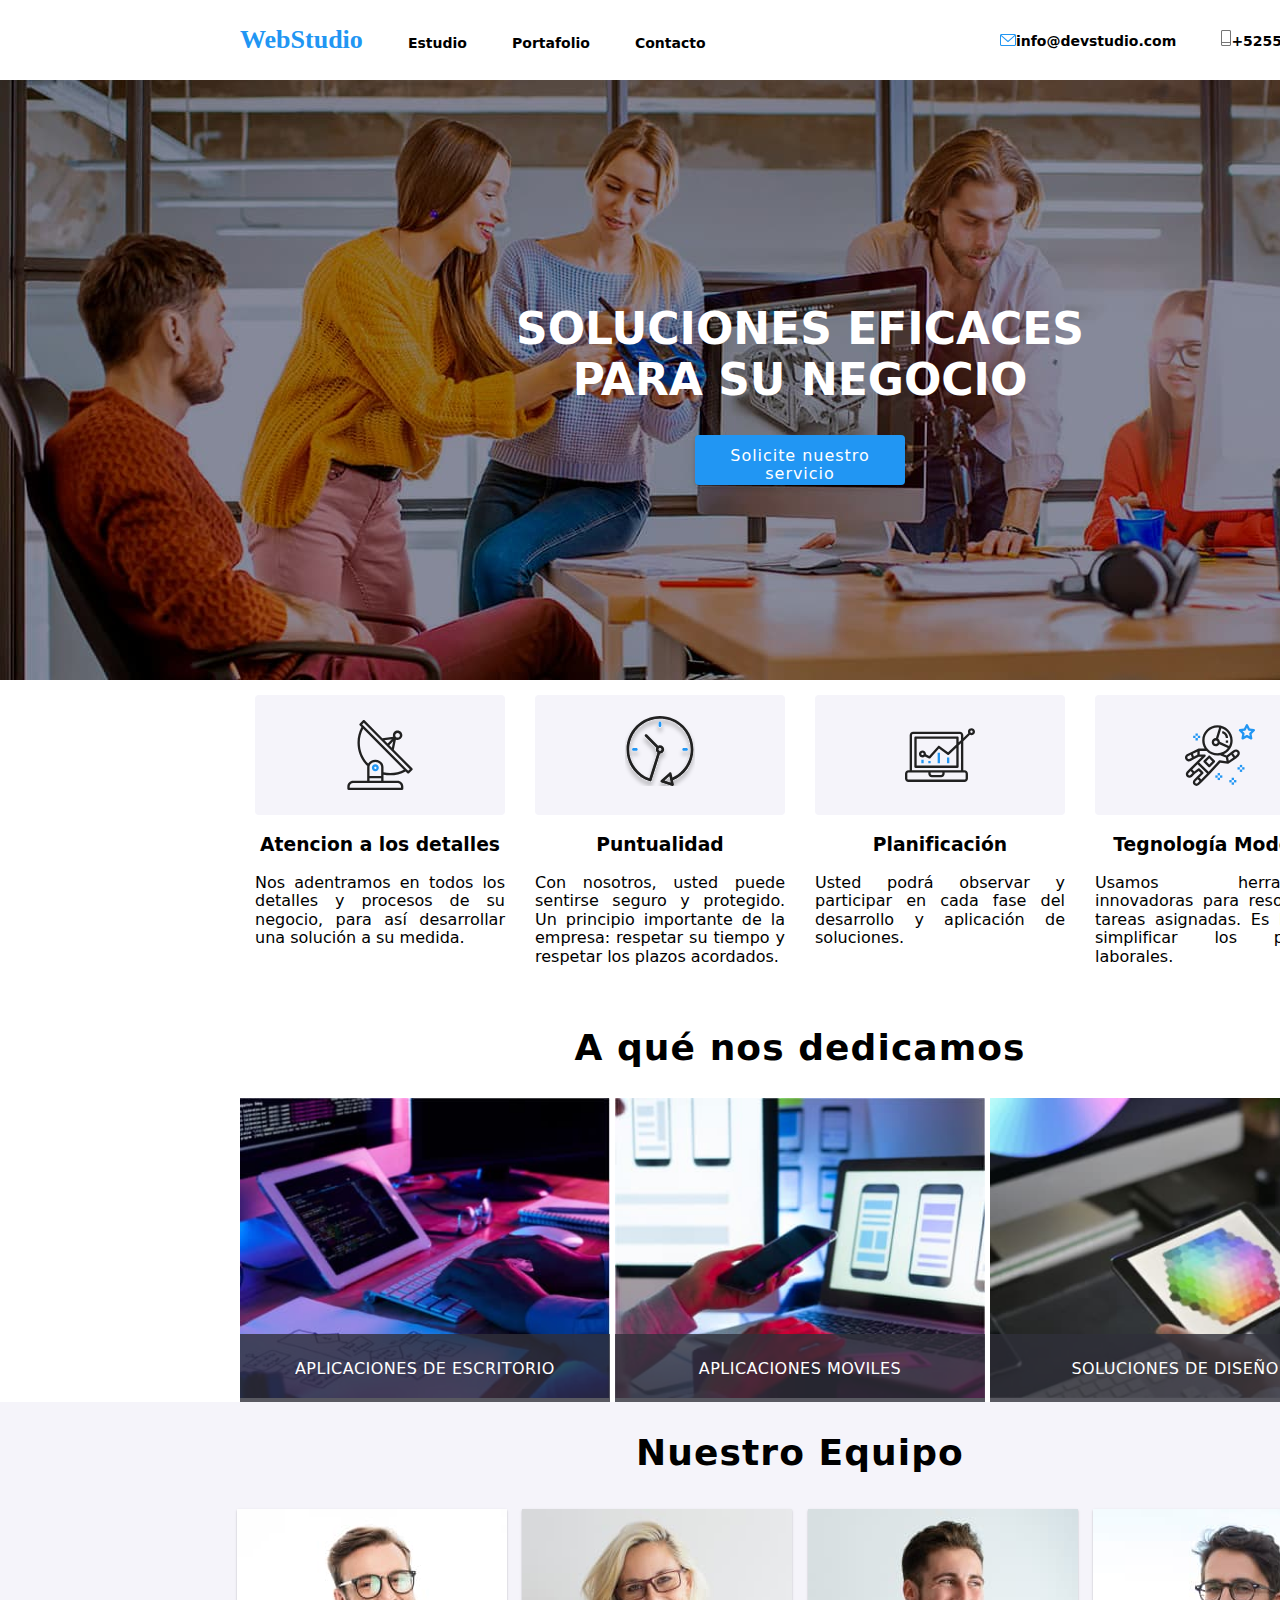
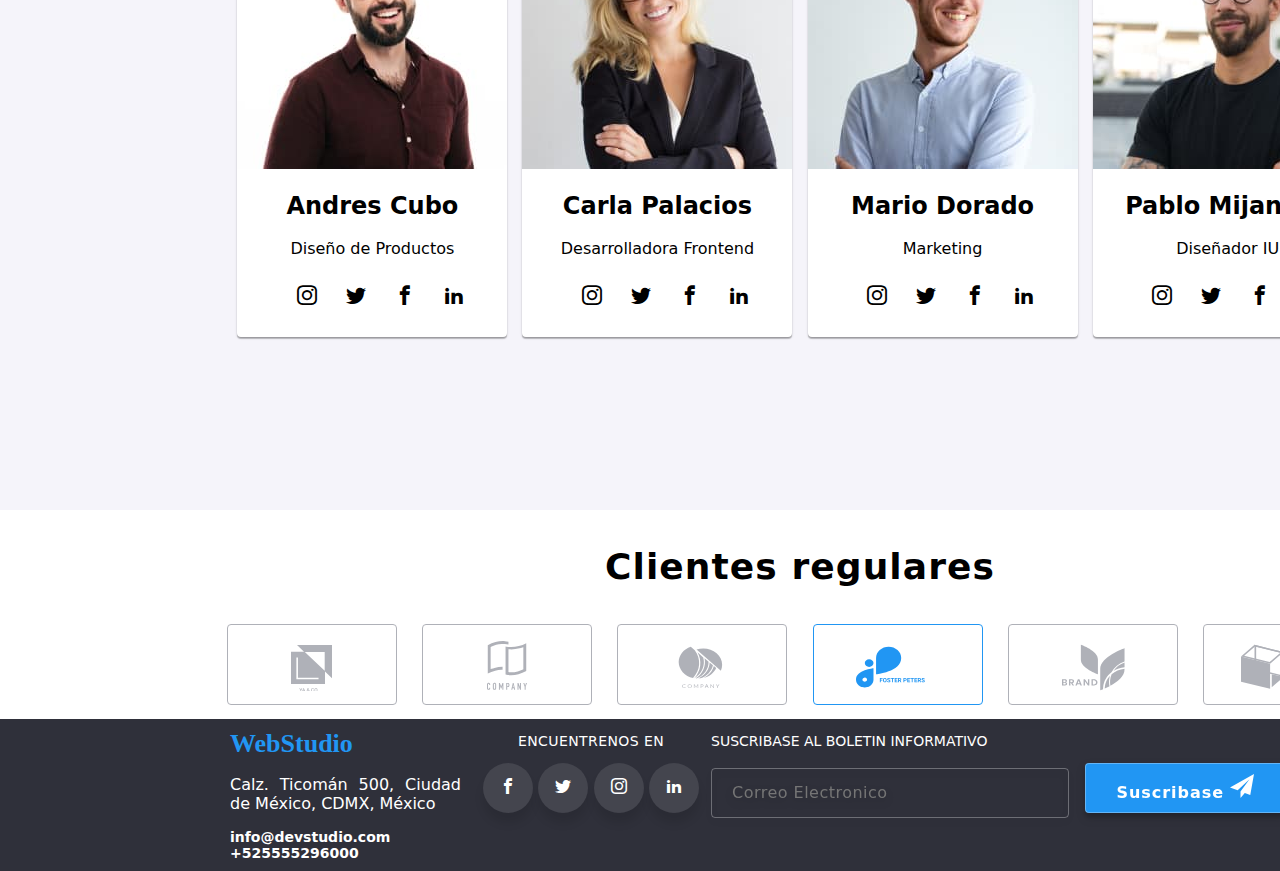
==== index.html @ 9762f778 "actualice el formulario" ====
<!DOCTYPE html>
<html lang="es">
<head>
    <meta charset="UTF-8">
    <meta http-equiv="X-UA-Compatible" content="IE=edge">
    <meta name="viewport" content="width=device-width, initial-scale=1.0">
    <link rel="stylesheet" href="css/stylos.css">
    <link rel="stylesheet" href="css/normalize.css">
    <link rel="stylesheet" href="img/icomoon/style.css">
    <enlace rel="preconectar" href="https://fonts.googleapis.com">
    <enlace rel="preconectar" href="https://fonts.gstatic.com" crossorigin>
    <enlace href="https: //fonts.googleapis.com/css2? familia= Roboto+Mono:peso@400;500;700 & display=swap" rel="hoja de estilo">
    <title>WebStudio</title>
</head>
<body>
    
    <header class="contenedor-encabezado">        
            <nav>
                <a class="logo" href="index.html">WebStudio</a>
                <a href="index.html">Estudio</a>
                <a href="portafolio.html" target="_blank">Portafolio</a>
                <a href="contacto.html" target="_blank">Contacto</a>
            </nav>
            <div>
                <a href="mailto:info@devstudio.com"><svg width="16" height="12" viewBox="0 0 16 12" fill="none" xmlns="http://www.w3.org/2000/svg">
                    <path d="M14.5 0H1.50001C0.672854 0 0 0.672853 0 1.50001V10.5C0 11.3271 0.672854 12 1.50001 12H14.5C15.3271 12 16 11.3271 16 10.5V1.50001C16 0.672853 15.3271 0 14.5 0ZM14.5 0.999994C14.5679 0.999994 14.6325 1.01409 14.6916 1.0387L8 6.83838L1.30833 1.0387C1.36742 1.01412 1.43204 0.999994 1.49998 0.999994H14.5ZM14.5 11H1.50001C1.22414 11 0.999996 10.7759 0.999996 10.5V2.09521L7.67236 7.87792C7.76661 7.95944 7.8833 7.99999 8 7.99999C8.1167 7.99999 8.23339 7.95948 8.32764 7.87792L15 2.09521V10.5C15 10.7759 14.7759 11 14.5 11Z" fill="#2196F3"/>
                    </svg>info@devstudio.com</a>
                <a href="tel:+525555296000"><svg width="10" height="16" viewBox="0 0 10 16" fill="none" xmlns="http://www.w3.org/2000/svg">
                    <path d="M8.5 0H1.5C0.672848 0 0 0.672848 0 1.5V14.5C0 15.3272 0.672848 16 1.5 16H8.5C9.32715 16 10 15.3272 10 14.5V1.5C10 0.672848 9.32715 0 8.5 0ZM1.5 1H8.5C8.77588 1 9 1.22412 9 1.5V12H1V1.5C1 1.22412 1.22412 1 1.5 1ZM8.5 15H1.5C1.22412 15 1 14.7759 1 14.5V13H9V14.5C9 14.7759 8.77588 15 8.5 15Z" fill="#757575"/>
                    </svg>+525555296000</a>
            </div>
    </header>        
    
    <div class="contenedor-banner" style="background-image:url('/img/banner.jpg')" >
        <h1 class="text-banner">SOLUCIONES EFICACES PARA SU NEGOCIO</h1>

        <div class="boton-modal">
            <label for="btn-modal">
                Solicite nuestro servicio
            </label>            
        </div>
        <input type="checkbox" id="btn-modal">        
            <div class="container-modal">
                <div class="content-modal">
                    <div class="btn-cerrar">
                        <label for="btn-modal">X</label>
                    </div>
                </div>
            </div>
    </div>

    <main>
        <div class="contenedor-valores">
            <div class="values-container">
                <div class="atencion">
                    <svg class="atencion-1" width="70" height="70" viewBox="0 0 70 70" fill="none" xmlns="http://www.w3.org/2000/svg">
                        <path class="atencion-1-1" d="M67.3163 48.3385L48.8468 29.7337L50.8966 19.6373C51.4256 19.8438 51.9879 19.9517 52.5556 19.9558H52.5696C55.1777 19.9866 57.3169 17.8974 57.3479 15.2893C57.3788 12.6812 55.2894 10.542 52.6813 10.5111C50.0732 10.4803 47.934 12.5695 47.9031 15.1776C47.8965 15.7357 47.9888 16.2905 48.176 16.8163L37.326 18.1405L19.6276 0.35C19.4105 0.128479 19.1141 0.00247917 18.804 0C18.4977 0.00160417 18.2044 0.123521 17.9873 0.3395L14.6786 3.6295C14.2232 4.08508 14.2232 4.82358 14.6786 5.27917L16.459 7.08517C9.56162 19.7681 11.8019 35.4741 21.9703 45.7228C22.0636 45.8121 22.1718 45.8843 22.29 45.9363C22.2165 46.3311 22.1781 46.7317 22.1756 47.1333V60.6667H8.17562C4.95562 60.6705 2.34608 63.28 2.34229 66.5V68.8333C2.34229 69.4776 2.86466 70 3.50895 70H57.1756C57.8199 70 58.3423 69.4776 58.3423 68.8333V66.5C58.3385 63.28 55.729 60.6705 52.509 60.6667H38.509V54.6688C40.7021 55.1288 42.9367 55.3633 45.1776 55.3688C50.5548 55.363 55.8464 54.0225 60.5776 51.4675L62.3673 53.2677C62.5844 53.4892 62.8808 53.6152 63.191 53.6177C63.4972 53.6161 63.7905 53.4941 64.0076 53.2782L67.3163 49.9882C67.7717 49.5326 67.7717 48.7941 67.3163 48.3385ZM50.9246 13.6348C51.8383 12.726 53.3157 12.7301 54.2244 13.6437C55.1332 14.5574 55.1291 16.0348 54.2155 16.9435C53.7781 17.3785 53.1864 17.6226 52.5695 17.6225H52.5625C51.2739 17.6158 50.2345 16.5658 50.2412 15.2771C50.2445 14.6602 50.4918 14.0699 50.9291 13.6348H50.9246ZM48.1783 21.301L46.8693 27.7445L44.298 25.158L48.1783 21.301ZM46.853 19.3282L42.653 23.5037L39.4038 20.237L46.853 19.3282ZM52.509 63C54.442 63 56.009 64.567 56.009 66.5V67.6667H4.67562V66.5C4.67562 64.567 6.2426 63 8.17562 63H52.509ZM36.1756 58.3333V60.6667H24.509V58.3333H36.1756ZM24.509 56V47.1333C24.509 44.303 27.1258 42 30.3423 42C33.5588 42 36.1756 44.303 36.1756 47.1333V56H24.509ZM38.509 52.29V47.1333C38.509 43.0162 34.8456 39.6667 30.3423 39.6667C27.4306 39.622 24.7079 41.1041 23.165 43.5738C14.2887 34.2249 12.2899 20.2875 18.1805 8.82073L58.872 49.7455C52.5886 52.9419 45.3857 53.8418 38.509 52.29ZM63.2038 50.7943L61.56 49.1412L18.7923 6.11567L17.1415 4.46133L18.7923 2.81633L36.15 20.272C36.1581 20.272 36.1628 20.2872 36.171 20.293L64.8593 49.1493L63.2038 50.7943Z" fill="#212121"/>
                        <path class="atencion-1-1" d="M30.3527 44.3333H30.3422C28.4091 44.3304 26.8398 45.895 26.8369 47.8281C26.834 49.7611 28.3986 51.3304 30.3317 51.3333H30.3422C32.2752 51.3362 33.8445 49.7716 33.8474 47.8386C33.8503 45.9055 32.2857 44.3362 30.3527 44.3333ZM31.1693 48.6605C30.9497 48.8789 30.6521 49.0012 30.3422 49C29.6979 48.9966 29.1783 48.4716 29.1816 47.8273C29.1832 47.5189 29.3069 47.2237 29.5255 47.0062C29.7426 46.7902 30.0359 46.6683 30.3422 46.6667C30.9865 46.67 31.5061 47.195 31.5027 47.8393C31.5011 48.1477 31.3774 48.4429 31.1588 48.6605H31.1693Z" fill="#2196F3"/>
                    </svg>

                </div>
                <h3>Atencion a los detalles</h3>
                <p>Nos adentramos en todos los detalles y procesos de su negocio, para así desarrollar una solución a su medida.</p>
            </div>
            
            <div class="values-container">
                <div class="atencion">                    
                    <svg class="atencion-1" width="76" height="78" viewBox="0 0 76 78" fill="none" xmlns="http://www.w3.org/2000/svg">
                        <g class="atencion-1-1" clip-path="url(#clip0_1_888)" filter="url(#filter0_d_1_888)">
                        <path class="atencion-1-1" d="M71.4614 33.4715C71.4576 14.9819 56.4656 -0.00373771 37.9754 6.99302e-07C19.4858 0.00373911 4.50017 14.9963 4.50391 33.4859C4.50711 48.0502 13.9252 60.9413 27.7995 65.3713C27.9319 65.413 28.0697 65.4343 28.2081 65.4338C28.4719 65.4333 28.7304 65.3628 28.9573 65.2287C29.2527 65.0541 29.4732 64.7764 29.5768 64.449L38.0315 37.6521C40.3429 37.6404 42.2068 35.7568 42.1945 33.4459C42.1827 31.1345 40.2997 29.2706 37.9883 29.2824C37.3666 29.285 36.753 29.4282 36.1944 29.7011L25.0251 18.5302C24.4707 17.9951 23.5879 18.0106 23.0528 18.5644C22.5305 19.1054 22.5305 19.962 23.0528 20.503L34.2162 31.6792C33.3596 33.4277 33.8493 35.5383 35.3895 36.7303L27.3338 62.2647C11.4135 56.4002 3.26169 38.7405 9.12618 22.8203C14.9907 6.90002 32.6503 -1.25183 48.5706 4.61266C64.4909 10.4771 72.6427 28.1374 66.7782 44.0571C63.913 51.8351 58.0261 58.1252 50.4548 61.4989L49.5842 57.3989C49.4251 56.6454 48.6844 56.1636 47.9308 56.3233C47.6931 56.3741 47.4726 56.4857 47.291 56.6475L38.8978 64.1409C38.322 64.653 38.2708 65.5347 38.7835 66.1105C38.9501 66.2974 39.1637 66.4362 39.403 66.5126L50.1188 69.9327C50.8521 70.1682 51.6377 69.765 51.8732 69.0312C51.948 68.7994 51.9603 68.5527 51.9101 68.3145L51.0545 64.2915C63.4452 59.0678 71.4902 46.918 71.4614 33.4715ZM37.9829 32.0766C38.753 32.0766 39.3779 32.7014 39.3779 33.4715C39.3779 34.2422 38.753 34.8665 37.9829 34.8665C37.2123 34.8665 36.588 34.2422 36.588 33.4715C36.588 32.7014 37.2123 32.0766 37.9829 32.0766ZM42.5774 64.5916L47.3551 60.3298L48.6737 66.543L42.5774 64.5916Z" fill="#212121"/>
                        <path class="atencion-1-1" d="M36.5879 6.96729V9.7572C36.5879 10.5278 37.2122 11.1522 37.9828 11.1522C38.753 11.1522 39.3778 10.5278 39.3778 9.7572V6.96729C39.3778 6.19717 38.753 5.57233 37.9828 5.57233C37.2122 5.57233 36.5879 6.19717 36.5879 6.96729Z" fill="#2196F3"/>
                        <path class="atencion-1-1" d="M11.4787 32.0765C10.7081 32.0765 10.0837 32.7014 10.0837 33.4715C10.0837 34.2421 10.7081 34.8665 11.4787 34.8665H14.2686C15.0393 34.8665 15.6636 34.2421 15.6636 33.4715C15.6636 32.7014 15.0393 32.0765 14.2686 32.0765H11.4787Z" fill="#2196F3"/>
                        <path class="atencion-1-1" d="M64.4865 34.8665C65.2572 34.8665 65.8815 34.2421 65.8815 33.4715C65.8815 32.7014 65.2572 32.0765 64.4865 32.0765H61.6966C60.9265 32.0765 60.3016 32.7014 60.3016 33.4715C60.3016 34.2421 60.9265 34.8665 61.6966 34.8665H64.4865Z" fill="#2196F3"/>
                        </g>
                        <defs>
                        <filter id="filter0_d_1_888" x="-1" y="0" width="78" height="78" filterUnits="userSpaceOnUse" color-interpolation-filters="sRGB">
                        <feFlood flood-opacity="0" result="BackgroundImageFix"/>
                        <feColorMatrix in="SourceAlpha" type="matrix" values="0 0 0 0 0 0 0 0 0 0 0 0 0 0 0 0 0 0 127 0" result="hardAlpha"/>
                        <feOffset dy="4"/>
                        <feGaussianBlur stdDeviation="2"/>
                        <feComposite in2="hardAlpha" operator="out"/>
                        <feColorMatrix type="matrix" values="0 0 0 0 0 0 0 0 0 0 0 0 0 0 0 0 0 0 0.25 0"/>
                        <feBlend mode="normal" in2="BackgroundImageFix" result="effect1_dropShadow_1_888"/>
                        <feBlend mode="normal" in="SourceGraphic" in2="effect1_dropShadow_1_888" result="shape"/>
                        </filter>
                        <clipPath id="clip0_1_888">
                        <rect width="70" height="70" fill="white" transform="translate(3)"/>
                        </clipPath>
                        </defs>
                    </svg>

                </div>
                <h3>Puntualidad</h3>
                <p>Con nosotros, usted puede sentirse seguro y protegido. Un principio importante de la empresa: respetar su tiempo y respetar los plazos acordados.</p>
            </div>

            <div class="values-container">
                <div class="atencion">

                    <svg class="atencion-1" width="70" height="70" viewBox="0 0 70 70" fill="none" xmlns="http://www.w3.org/2000/svg">
                        <g class="atencion-1-1" clip-path="url(#clip0_1_898)">
                        <path class="atencion-1-1" d="M32.6495 32.7351H34.9816V43.2296H32.6495V32.7351Z" fill="#2196F3"/>
                        <path class="atencion-1-1" d="M41.978 37.3993H44.3101V43.2296H41.978V37.3993Z" fill="#2196F3"/>
                        <path class="atencion-1-1" d="M23.3212 40.8975H25.6533V43.2296H23.3212V40.8975Z" fill="#2196F3"/>
                        <path class="atencion-1-1" d="M16.3248 39.7314H18.6569V43.2295H16.3248V39.7314Z" fill="#2196F3"/>
                        <path class="atencion-1-1" d="M3.49817 61.8865H59.4689C61.4007 61.8865 62.967 60.3202 62.967 58.3883V53.7241C62.967 51.7923 61.4007 50.2259 59.4689 50.2259H58.3028V21.1469L64.9262 14.8725C66.4635 15.6303 68.3242 15.1702 69.3302 13.7816C70.3369 12.3935 70.1957 10.4821 68.9966 9.25684C67.7975 8.03157 65.8901 7.8488 64.4798 8.82412C63.0701 9.80001 62.569 11.6499 63.2933 13.2037L58.3028 17.9345V15.2443C58.3028 13.3124 56.7365 11.7461 54.8046 11.7461H8.16239C6.23054 11.7461 4.66422 13.3124 4.66422 15.2443V50.2259H3.49817C1.56632 50.2259 0 51.7923 0 53.7241V58.3883C0 60.3202 1.56632 61.8865 3.49817 61.8865ZM66.4652 10.58C67.1091 10.58 67.6312 11.1021 67.6312 11.7461C67.6312 12.39 67.1091 12.9121 66.4652 12.9121C65.8212 12.9121 65.2991 12.39 65.2991 11.7461C65.2991 11.1021 65.8212 10.58 66.4652 10.58ZM6.99634 15.2443C6.99634 14.6003 7.51844 14.0782 8.16239 14.0782H54.8046C55.4486 14.0782 55.9707 14.6003 55.9707 15.2443V20.1414L53.6386 22.3573V17.5764C53.6386 16.9324 53.1165 16.4103 52.4725 16.4103H10.4945C9.85055 16.4103 9.32845 16.9324 9.32845 17.5764V46.7278C9.32845 47.3717 9.85055 47.8938 10.4945 47.8938H52.4725C53.1165 47.8938 53.6386 47.3717 53.6386 46.7278V25.5651L55.9707 23.3554V50.2259H6.99634V15.2443ZM17.4908 30.403C15.9131 30.3984 14.5279 31.4495 14.1083 32.9703C13.6886 34.491 14.3383 36.104 15.6951 36.9091C17.0513 37.7142 18.7793 37.5121 19.9129 36.4149L23.9662 38.4487C24.4371 38.6844 25.0081 38.5739 25.3583 38.1805L33.9745 28.4871L42.4443 34.8338C42.8987 35.1743 43.5329 35.1378 43.9452 34.7478L51.3065 27.7748V45.5617H11.6606V18.7424H51.3065V24.5619L43.0564 32.3747L34.5154 25.9716C34.0303 25.6084 33.3476 25.6767 32.9445 26.1294L24.2099 35.9571L20.9446 34.3242C20.9685 34.1841 20.9833 34.0429 20.989 33.9012C20.989 31.9693 19.4227 30.403 17.4908 30.403ZM18.6569 33.9012C18.6569 34.5451 18.1348 35.0672 17.4908 35.0672C16.8469 35.0672 16.3248 34.5451 16.3248 33.9012C16.3248 33.2572 16.8469 32.7351 17.4908 32.7351C18.1348 32.7351 18.6569 33.2572 18.6569 33.9012ZM25.6532 52.5581H37.3138V53.7241C37.3138 54.3681 36.7917 54.8902 36.1477 54.8902H26.8193C26.1753 54.8902 25.6532 54.3681 25.6532 53.7241V52.5581ZM2.33211 53.7241C2.33211 53.0802 2.85422 52.5581 3.49817 52.5581H23.3211V53.7241C23.3211 55.656 24.8874 57.2223 26.8193 57.2223H36.1477C38.0796 57.2223 39.6459 55.656 39.6459 53.7241V52.5581H59.4689C60.1128 52.5581 60.6349 53.0802 60.6349 53.7241V58.3883C60.6349 59.0323 60.1128 59.5544 59.4689 59.5544H3.49817C2.85422 59.5544 2.33211 59.0323 2.33211 58.3883V53.7241Z" fill="#212121"/>
                        </g>
                        <defs>
                        <clipPath id="clip0_1_898">
                        <rect width="70" height="70" fill="white"/>
                        </clipPath>
                        </defs>
                    </svg>
                    
                </div>
                <h3>Planificación</h3>
                <p>Usted podrá observar y participar en cada fase del desarrollo y aplicación de soluciones.</p>
            </div>

            <div class="values-container">
                <div class="atencion">

                    <svg class="atencion-1" width="70" height="70" viewBox="0 0 70 70" fill="none" xmlns="http://www.w3.org/2000/svg">
                        <path class="atencion-1-1" d="M69.9432 9.89637C69.8055 9.47513 69.4416 9.16724 69.0017 9.10298L64.8227 8.49512L62.9525 4.70809C62.5606 3.91005 61.2527 3.91005 60.8607 4.70809L58.9905 8.49512L54.8114 9.10312C54.3715 9.16724 54.0076 9.47418 53.8687 9.89651C53.7322 10.3188 53.8453 10.7831 54.1638 11.0924L57.1891 14.0407L56.4751 18.2034C56.4005 18.6409 56.5801 19.0831 56.9383 19.3445C57.3012 19.6082 57.7748 19.6407 58.168 19.4331L61.9061 17.4672L65.6441 19.4331C65.8145 19.5229 66.0024 19.5672 66.1879 19.5672C66.4293 19.5672 66.6709 19.4925 66.874 19.3443C67.2333 19.0831 67.4129 18.6408 67.3372 18.2033L66.6232 14.0405L69.6484 11.0923C69.9653 10.7819 70.0798 10.3187 69.9432 9.89637ZM64.5556 12.7991C64.2815 13.0662 64.1554 13.4536 64.2207 13.8316L64.6384 16.2688L62.4498 15.1184C62.2795 15.0286 62.0928 14.9843 61.9061 14.9843C61.7194 14.9843 61.5339 15.0286 61.3623 15.1184L59.1736 16.2688L59.5912 13.8316C59.6566 13.4536 59.5305 13.0675 59.2564 12.7991L57.4842 11.0724L59.932 10.7166C60.3123 10.6617 60.6402 10.4226 60.8105 10.0783L61.9048 7.86169L62.9991 10.0783C63.1695 10.4225 63.4974 10.6617 63.8777 10.7166L66.3254 11.0724L64.5556 12.7991Z" fill="#2196F3"/>
                        <path class="atencion-1-1" d="M57.1669 44.8923H54.8335V47.2257H57.1669V44.8923Z" fill="#2196F3"/>
                        <path class="atencion-1-1" d="M57.1669 49.5591H54.8335V51.8925H57.1669V49.5591Z" fill="#2196F3"/>
                        <path class="atencion-1-1" d="M59.5004 47.2257H57.167V49.5591H59.5004V47.2257Z" fill="#2196F3"/>
                        <path class="atencion-1-1" d="M54.8337 47.2257H52.5002V49.5591H54.8337V47.2257Z" fill="#2196F3"/>
                        <path class="atencion-1-1" d="M49.0003 57.7259H46.6669V60.0593H49.0003V57.7259Z" fill="#2196F3"/>
                        <path class="atencion-1-1" d="M49.0003 62.3926H46.6669V64.726H49.0003V62.3926Z" fill="#2196F3"/>
                        <path class="atencion-1-1" d="M51.3337 60.0593H49.0002V62.3927H51.3337V60.0593Z" fill="#2196F3"/>
                        <path class="atencion-1-1" d="M46.6668 60.0593H44.3334V62.3927H46.6668V60.0593Z" fill="#2196F3"/>
                        <path class="atencion-1-1" d="M35 53.0592H32.6666V55.3926H35V53.0592Z" fill="#2196F3"/>
                        <path class="atencion-1-1" d="M35 57.7259H32.6666V60.0593H35V57.7259Z" fill="#2196F3"/>
                        <path class="atencion-1-1" d="M37.3334 55.3925H35V57.7259H37.3334V55.3925Z" fill="#2196F3"/>
                        <path class="atencion-1-1" d="M32.6665 55.3925H30.3331V57.7259H32.6665V55.3925Z" fill="#2196F3"/>
                        <path class="atencion-1-1" d="M12.8331 13.3918H10.4996V15.7252H12.8331V13.3918Z" fill="#2196F3"/>
                        <path class="atencion-1-1" d="M12.8331 18.0587H10.4996V20.3921H12.8331V18.0587Z" fill="#2196F3"/>
                        <path class="atencion-1-1" d="M15.1663 15.7252H12.8329V18.0586H15.1663V15.7252Z" fill="#2196F3"/>
                        <path class="atencion-1-1" d="M10.4996 15.7252H8.16614V18.0586H10.4996V15.7252Z" fill="#2196F3"/>
                        <path class="atencion-1-1" d="M54.0635 30.9738C53.4347 30.1256 52.5119 29.5797 51.4642 29.4326C50.4118 29.2833 49.3734 29.5597 48.5334 30.2026L45.7952 32.3014L45.794 32.3026L41.6428 35.4025L38.6724 34.2194C43.9691 31.8429 47.6711 26.545 47.6711 20.3942C47.6711 12.0314 40.8401 5.22736 32.4436 5.22736C24.047 5.22736 17.2161 12.0314 17.2161 20.3942C17.2161 23.4253 18.1226 26.2439 19.6662 28.6158L13.6204 28.5633C13.6168 28.5633 13.6134 28.5633 13.6099 28.5633C13.5911 28.5633 13.5761 28.5726 13.5586 28.5738C13.4431 28.5785 13.3298 28.6018 13.2191 28.6415C13.1911 28.652 13.162 28.6579 13.1352 28.6706C13.1212 28.6765 13.1071 28.6776 13.0932 28.6846L6.02075 32.1764C6.01952 32.1764 6.01843 32.1764 6.01843 32.1775L1.8766 34.1693C1.83107 34.1891 1.78445 34.2159 1.73892 34.2462C0.0880191 35.3452 -0.474314 37.5036 0.429958 39.2676C0.911763 40.2056 1.73195 40.8963 2.73999 41.2124C3.12856 41.3337 3.52518 41.3933 3.91949 41.3933C4.55305 41.3933 5.18074 41.2381 5.75578 40.9313L8.79154 39.3167L13.7441 36.7593L16.7122 36.7418L4.80844 48.5884C4.80735 48.5896 4.80612 48.5896 4.80489 48.5907L1.87647 51.5074C1.18466 52.1958 0.8043 53.1092 0.8043 54.0835C0.8043 55.0565 1.18466 55.9723 1.87647 56.6619C2.587 57.3689 3.52149 57.7235 4.45598 57.7235C5.3917 57.7235 6.32495 57.3689 7.03782 56.6619L9.91251 53.7988L13.7206 50.9556L15.6912 52.9179L11.8375 56.7551C11.8364 56.7564 11.8352 56.7564 11.834 56.7575L8.90556 59.6741C8.21375 60.3625 7.8334 61.2759 7.8334 62.2502C7.8334 63.2233 8.21375 64.139 8.90556 64.8286C9.6161 65.5356 10.5518 65.8903 11.4863 65.8903C12.4208 65.8903 13.3565 65.5356 14.0681 64.8286L16.9977 61.912L21.6842 57.2453C21.6854 57.244 21.6854 57.2429 21.6865 57.2417L23.8951 55.0542L23.8869 55.046C23.9008 55.032 23.9207 55.0272 23.9347 55.0122L35.2353 42.6349L42.8281 43.7152C42.8829 43.7234 42.9377 43.7269 42.9925 43.7269C43.1338 43.7269 43.2702 43.6931 43.402 43.6429C43.4406 43.629 43.4743 43.6102 43.5106 43.5916C43.5526 43.5706 43.5968 43.559 43.6366 43.5322L50.6659 38.8655C50.6916 38.848 50.7055 38.8199 50.73 38.8013C50.758 38.7792 50.793 38.7699 50.8186 38.7453L53.5999 36.1401C55.0471 34.7841 55.2466 32.5628 54.0635 30.9738ZM4.66024 38.8722C4.28111 39.0752 3.85058 39.1159 3.43878 38.9854C3.03039 38.8582 2.69912 38.5793 2.50538 38.2025C2.15305 37.5164 2.35718 36.6811 2.97433 36.2296L5.84793 34.8471L6.53974 36.8689L6.83027 37.7182L4.66024 38.8722ZM12.3102 34.874L8.92333 36.6241L8.36456 34.9907L7.96328 33.8169L12.3967 31.6282L12.3102 34.874ZM45.3402 20.3919C45.3402 22.4009 44.8607 24.2957 44.03 25.9907L34.8832 21.8362C34.7875 20.5821 34.1366 19.4842 33.1589 18.8005L36.3614 8.16849C41.5626 9.82295 45.3402 14.6752 45.3402 20.3919ZM19.5519 20.3919C19.5519 13.3159 25.3363 7.55831 32.446 7.55831C32.9991 7.55831 33.5403 7.60493 34.0759 7.67261L30.9433 18.0713C30.9014 18.0701 30.8617 18.0585 30.8185 18.0585C28.5597 18.0585 26.7222 19.8901 26.7222 22.1419C26.7222 24.3936 28.5597 26.2254 30.8185 26.2254C32.3375 26.2254 33.65 25.3866 34.3582 24.1591L42.8073 27.9975C40.4564 31.1615 36.6938 33.2255 32.4459 33.2255C25.3363 33.2255 19.5519 27.4679 19.5519 20.3919ZM32.5814 22.1419C32.5814 23.1068 31.7903 23.8919 30.8185 23.8919C29.8467 23.8919 29.0556 23.1068 29.0556 22.1419C29.0556 21.1771 29.8467 20.3919 30.8185 20.3919C31.7903 20.3919 32.5814 21.1771 32.5814 22.1419ZM5.39183 55.0074C4.87503 55.5196 4.03843 55.5185 3.52286 55.0087C3.2743 54.7601 3.13785 54.4324 3.13785 54.0835C3.13785 53.7358 3.2743 53.4079 3.52286 53.1618L5.6274 51.0652L7.48941 52.9191L5.39183 55.0074ZM12.4222 63.1743C11.9054 63.6865 11.0677 63.6877 10.552 63.1755C10.3034 62.927 10.1669 62.5993 10.1669 62.2503C10.1669 61.9027 10.3034 61.5748 10.552 61.3287L12.6579 59.231L13.5388 60.1073L14.5211 61.0849L12.4222 63.1743ZM20.0383 55.5862C20.0371 55.5873 20.036 55.5873 20.0348 55.5885L16.1742 59.4385L15.2933 58.5623L14.311 57.5846L18.168 53.7451C18.168 53.7451 18.168 53.7451 18.168 53.744C18.1692 53.7428 18.1703 53.7428 18.1715 53.7417C18.259 53.6542 18.3139 53.5492 18.3676 53.4454C18.3828 53.415 18.4119 53.3893 18.4248 53.3579C18.461 53.2681 18.4667 53.1713 18.4808 53.0767C18.4878 53.0229 18.5112 52.9729 18.5112 52.9179C18.5112 52.8397 18.4831 52.764 18.4669 52.6869C18.4529 52.6169 18.4529 52.5456 18.426 52.4781C18.3817 52.3684 18.3058 52.2716 18.2265 52.177C18.2044 52.1513 18.1962 52.1186 18.1717 52.0942C18.1717 52.0942 18.1717 52.0942 18.1705 52.0942C18.1692 52.0931 18.1692 52.0906 18.1681 52.0895L14.6529 48.5895C14.6156 48.5521 14.5677 48.537 14.5257 48.5055C14.464 48.4577 14.4045 48.4134 14.3356 48.3795C14.2691 48.3468 14.2014 48.327 14.1314 48.3082C14.0568 48.2872 13.9845 48.2709 13.9063 48.265C13.835 48.2604 13.7686 48.2674 13.6975 48.2756C13.6193 48.2849 13.5459 48.2954 13.47 48.3199C13.3964 48.3432 13.3312 48.3793 13.2635 48.4179C13.2203 48.4424 13.1714 48.4506 13.1305 48.4809L9.25133 51.3767L7.28077 49.4143L12.5285 44.1946L22.0674 53.576L20.0383 55.5862ZM34.9544 40.2372C34.9207 40.2325 34.8891 40.2454 34.8553 40.2431C34.7701 40.2384 34.6885 40.2443 34.6034 40.2582C34.5369 40.2699 34.4739 40.2827 34.4108 40.3049C34.3362 40.3306 34.2685 40.3656 34.1996 40.4075C34.1343 40.4472 34.0748 40.4892 34.0176 40.5417C33.9896 40.5661 33.9558 40.5779 33.9301 40.6058L23.6527 51.862L14.185 42.5506L20.3825 36.3859C20.8387 35.9309 20.841 35.1923 20.386 34.735C20.1562 34.5052 19.854 34.392 19.5519 34.3932V34.3921L14.6984 34.4212L14.7591 30.9049L21.5492 30.9633C24.3166 33.7937 28.176 35.5589 32.446 35.5589C33.4027 35.5589 34.3361 35.4598 35.2448 35.2905C35.3323 35.3605 35.4186 35.4317 35.5284 35.476L40.7995 37.5761L41.1331 39.235L41.5228 41.1717L34.9544 40.2372ZM43.7944 40.6269L43.1096 37.2189L46.2736 34.8564L47.102 35.9554L48.3445 37.605L43.7944 40.6269ZM52.0055 34.4341L50.1726 36.1514L48.1356 33.4471L49.9544 32.0529C50.2938 31.7917 50.7221 31.6854 51.1421 31.7403C51.5644 31.7997 51.9378 32.0203 52.1921 32.3621C52.6658 33.0003 52.5853 33.8905 52.0055 34.4341Z" fill="#212121"/>
                        <path class="atencion-1-1" d="M29.7545 40.5651L25.0668 35.8984C24.613 35.4446 23.8755 35.4446 23.4205 35.8984L18.734 40.5651C18.5147 40.7856 18.391 41.0819 18.391 41.3922C18.391 41.7026 18.5135 42.0001 18.734 42.2194L23.4205 46.8861C23.648 47.1124 23.9468 47.2256 24.2443 47.2256C24.5418 47.2256 24.8404 47.1124 25.0668 46.8861L29.7545 42.2194C29.9738 42.0001 30.0987 41.7026 30.0987 41.3922C30.0987 41.0819 29.9749 40.7844 29.7545 40.5651ZM24.2443 44.4128L21.2109 41.3922L24.2443 38.3717L27.2788 41.3922L24.2443 44.4128Z" fill="#212121"/>
                        <path class="atencion-1-1" d="M37.5468 11.0923L36.9833 13.358C37.1385 13.3966 40.7844 14.3462 40.7844 18.0586H43.1178C43.1177 13.6461 39.4742 11.5718 37.5468 11.0923Z" fill="#212121"/>
                        <path class="atencion-1-1" d="M43.1178 20.3919H40.7844V22.7253H43.1178V20.3919Z" fill="#212121"/>
                    </svg>
                    
                </div>
                <h3>Tegnología Moderna</h3>
                <p>Usamos herramientas innovadoras para resolver las tareas asignadas. Es hora de simplificar los procesos laborales.</p>
            </div>
        </div>

        <div class="contenedor-servicios">
            <h2 class="texto-servicio">A qué nos dedicamos</h2>
            
            <div class="servicios">
                <img src="img/programando.jpg" alt="desarrollando web" width="370px" height="300px">
                <p class="servicio-texto"> APLICACIONES DE ESCRITORIO</p>
            </div>
            <div class="servicios">
                <img src="img/diseño.jpg" alt="desarrollo responsivo" width="370px" height="300px">
                <p class="servicio-texto">APLICACIONES MOVILES</p>
            </div>
            <div class="servicios">
                <img src="img/colores.jpg" alt="eligiendo el color" width="370px" height="300px">
                <p class="servicio-texto">SOLUCIONES DE DISEÑO</p>
            </div>
            
        </div>

        <div class="contenedor-equipo">

            <h2 class="nuestro">Nuestro Equipo</h2>
            <div class="work-team">
                <img class="nuestra-img" src="img/andres.jpg" alt="andres-cubo">
                <h2>Andres Cubo</h2>
                <p>Diseño de Productos</p>
                <div class="redes-sociales">
                    <ul>
                        <li><a href="#" class="instagram"><i class="icon-instagram"></i></a></li>
                        <li><a href="#" class="twitter"><i class="icon-twitter"></i></a></li>
                        <li><a href="#" class="Facebook"><i class="icon-Facebook"></i></a></li>
                        <li><a href="#" class="Linkedin2"><i class="icon-Linkedin2"></i></a></li>
                    </ul>
                </div>
            </div>

            <div class="work-team">
                <img class="nuestra-img" src="img/carla.jpg" alt="carla-palacios">
                <h2>Carla Palacios</h2>
                <p>Desarrolladora Frontend</p>
                <div class="redes-sociales">
                    <ul>
                        <li><a href="#" class="instagram"><i class="icon-instagram"></i></a></li>
                        <li><a href="#" class="twitter"><i class="icon-twitter"></i></a></li>
                        <li><a href="#" class="Facebook"><i class="icon-Facebook"></i></a></li>
                        <li><a href="#" class="Linkedin2"><i class="icon-Linkedin2"></i></a></li>
                    </ul>
                </div>
            </div>

            <div class="work-team">
                <img class="nuestra-img" src="img/mario.jpg" alt="mario-dorado">
                <h2>Mario Dorado</h2>
                <p>Marketing</p>
                <div class="redes-sociales">
                    <ul>
                        <li><a href="#" class="instagram"><i class="icon-instagram"></i></a></li>
                        <li><a href="#" class="twitter"><i class="icon-twitter"></i></a></li>
                        <li><a href="#" class="Facebook"><i class="icon-Facebook"></i></a></li>
                        <li><a href="#" class="Linkedin2"><i class="icon-Linkedin2"></i></a></li>
                    </ul>
                </div>
            </div>

            <div class="work-team">
                <img class="nuestra-img" src="img/pablo.jpg" alt="pablo-mijangos">
                <h2>Pablo Mijangos</h2>
                <p>Diseñador IU</p>
                <div class="redes-sociales">
                    <ul>
                        <li><a href="#" class="instagram"><i class="icon-instagram"></i></a></li>
                        <li><a href="#" class="twitter"><i class="icon-twitter"></i></a></li>
                        <li><a href="#" class="Facebook"><i class="icon-Facebook"></i></a></li>
                        <li><a href="#" class="Linkedin2"><i class="icon-Linkedin2"></i></a></li>
                    </ul>
                </div>
            </div>
        </div>

        <div class="contenedor-clientes">
            <h3>Clientes regulares</h3>
            <div class="clientes">
                <svg class="cliente-1" width="170" height="81" viewBox="0 0 170 81" fill="none" xmlns="http://www.w3.org/2000/svg">
                    <rect x="0.5" y="0.5" width="169" height="80" rx="3.5" stroke="#AFB1B8"/>
                    <g clip-path="url(#clip0_75273_666)">
                    <path class="cliente-1-1" fill-rule="evenodd" clip-rule="evenodd" d="M70 21.087L77.0078 27.7211L64 27.7134V59.9007H98V47.594L105 54.2208V21.087H70ZM97.6924 46.8153L77.8226 28.0049H97.6924V46.8153ZM91.5231 55.1925H69.3801V33.5449H70.9453V53.7267H91.5231V55.1925ZM74.6089 64.1861L73.791 65.8707L72.9731 64.1861H72.2871L73.481 66.4322V67.7408H74.1011V66.4322L75.2925 64.1861H74.6089ZM75.6367 67.7408L75.9248 66.9131H77.3018L77.5923 67.7408H78.2368L76.8916 64.1861H76.3374L74.9946 67.7408H75.6367ZM76.6133 64.9405L77.1284 66.4151H76.0981L76.6133 64.9405ZM79.8701 66.3297C79.7806 66.4664 79.7358 66.6169 79.7358 66.7813C79.7358 67.0808 79.8408 67.3241 80.0508 67.5113C80.2624 67.6968 80.5439 67.7896 80.8955 67.7896C81.2471 67.7896 81.5498 67.6944 81.8037 67.504L82.0039 67.7408H82.6924L82.1699 67.1231C82.375 66.8432 82.4775 66.4843 82.4775 66.0464H81.9624C81.9624 66.2857 81.9128 66.503 81.8135 66.6983L81.1274 65.8878L81.3691 65.712C81.54 65.5883 81.6629 65.4646 81.7378 65.3409C81.8127 65.2156 81.8501 65.0788 81.8501 64.9307C81.8501 64.7061 81.7671 64.5181 81.6011 64.3668C81.4367 64.2138 81.2251 64.1373 80.9663 64.1373C80.6798 64.1373 80.452 64.2186 80.2827 64.3814C80.1134 64.5425 80.0288 64.7623 80.0288 65.0406C80.0288 65.1545 80.0557 65.2725 80.1094 65.3946C80.1647 65.5167 80.2616 65.6648 80.3999 65.8389C80.1362 66.0277 79.9596 66.1913 79.8701 66.3297ZM81.4741 67.1158C81.3 67.2492 81.1128 67.316 80.9126 67.316C80.7352 67.316 80.5936 67.2647 80.4878 67.1622C80.382 67.0596 80.3291 66.9262 80.3291 66.7618C80.3291 66.5714 80.4268 66.4021 80.6221 66.254L80.6978 66.2003L81.4741 67.1158ZM80.8369 65.5411C80.6693 65.3344 80.5854 65.1627 80.5854 65.0259C80.5854 64.9071 80.6196 64.8087 80.688 64.7305C80.7563 64.6524 80.8483 64.6133 80.9639 64.6133C81.0713 64.6133 81.16 64.6467 81.23 64.7134C81.3 64.7785 81.335 64.8575 81.335 64.9503C81.335 65.0902 81.2845 65.205 81.1836 65.2945L81.1079 65.3555L80.8369 65.5411ZM86.623 67.4722C86.8672 67.259 87.0072 66.9628 87.043 66.5836H86.4277C86.3952 66.8375 86.3179 67.0189 86.1958 67.128C86.0737 67.237 85.8914 67.2916 85.6489 67.2916C85.3836 67.2916 85.1818 67.1907 85.0435 66.9888C84.9067 66.787 84.8384 66.494 84.8384 66.1099V65.795C84.8416 65.4158 84.9149 65.1285 85.0581 64.9332C85.203 64.7362 85.4097 64.6378 85.6782 64.6378C85.9093 64.6378 86.0843 64.6947 86.2031 64.8087C86.3236 64.921 86.3984 65.1049 86.4277 65.3604H87.043C87.0039 64.9714 86.8647 64.6703 86.6255 64.4571C86.3862 64.2439 86.0705 64.1373 85.6782 64.1373C85.3869 64.1373 85.1297 64.2064 84.9067 64.3448C84.6854 64.4831 84.5153 64.6801 84.3965 64.9356C84.2777 65.1911 84.2183 65.4866 84.2183 65.8218V66.1539C84.2231 66.481 84.2842 66.7683 84.4014 67.0157C84.5186 67.2631 84.6846 67.4543 84.8994 67.5894C85.1159 67.7229 85.3657 67.7896 85.6489 67.7896C86.0542 67.7896 86.3789 67.6838 86.623 67.4722ZM90.2534 66.9742C90.3739 66.7105 90.4341 66.4045 90.4341 66.0562V65.8585C90.4325 65.5118 90.3706 65.2082 90.2485 64.9478C90.1265 64.6858 89.9531 64.4856 89.7285 64.3472C89.5055 64.2073 89.2492 64.1373 88.9595 64.1373C88.6698 64.1373 88.4126 64.2081 88.188 64.3497C87.965 64.4896 87.7917 64.6923 87.668 64.9576C87.5459 65.2229 87.4849 65.5289 87.4849 65.8755V66.0757C87.4865 66.4159 87.5483 66.7162 87.6704 66.9766C87.7941 67.237 87.9683 67.438 88.1929 67.5797C88.4191 67.7196 88.6763 67.7896 88.9644 67.7896C89.2557 67.7896 89.5129 67.7196 89.7358 67.5797C89.9604 67.438 90.133 67.2362 90.2534 66.9742ZM89.5918 64.9649C89.7415 65.1749 89.8164 65.4768 89.8164 65.8707V66.0562C89.8164 66.4566 89.7423 66.761 89.5942 66.9693C89.4478 67.1776 89.2378 67.2818 88.9644 67.2818C88.6942 67.2818 88.4826 67.1752 88.3296 66.962C88.1782 66.7488 88.1025 66.4468 88.1025 66.0562V65.8511C88.1058 65.4686 88.1823 65.1732 88.332 64.9649C88.4834 64.7549 88.6925 64.65 88.9595 64.65C89.2329 64.65 89.4437 64.7549 89.5918 64.9649Z" fill="#AFB1B8"/>
                    </g>
                    <defs>
                    <clipPath id="clip0_75273_666">
                    <rect width="106" height="52.8261" fill="white" transform="translate(32 14.087)"/>
                    </clipPath>
                    </defs>
                </svg>

            </div>


            <div class="clientes">
                <svg class="cliente-1" width="170" height="81" viewBox="0 0 170 81" fill="none" xmlns="http://www.w3.org/2000/svg">
                    <rect x="0.5" y="0.5" width="169" height="80" rx="3.5" stroke="#AFB1B8"/>
                    <g clip-path="url(#clip0_75273_674)">
                    <path class="cliente-1-1" fill-rule="evenodd" clip-rule="evenodd" d="M82.1136 20.0215H81.977C81.7671 20.0088 81.5571 20.0037 81.3471 19.9986H81.3471H81.3269H80.8918C80.4946 19.9986 80.0898 20.0088 79.6876 20.0291C79.6573 20.0269 79.6269 20.0269 79.5966 20.0291C75.9522 20.2356 72.3817 21.1465 69.0805 22.7119L68.6479 22.9204V45.0616L69.6598 44.7183C70.5477 44.4131 71.4938 44.1385 72.4728 43.8842C75.1193 43.2048 77.8367 42.8437 80.568 42.8085V45.7176C80.2062 45.7202 79.8546 45.7303 79.503 45.7481H79.4195C77.3175 45.8634 75.2317 46.1837 73.1913 46.7043C70.6072 47.3512 68.1143 48.3226 65.7716 49.5956V21.1989C68.2047 19.7797 70.8253 18.7138 73.5556 18.0329C75.9527 17.414 78.4169 17.0963 80.8918 17.087H81.3193C81.8303 17.0997 82.3287 17.1226 82.7967 17.1582C84.0297 17.2448 85.2528 17.4396 86.4521 17.7405V20.6038C85.2874 20.3325 84.1032 20.1539 82.9105 20.0698C82.8863 20.0678 82.8621 20.0657 82.8379 20.0636C82.5911 20.0426 82.344 20.0215 82.1136 20.0215ZM87.1528 22.9484C87.7877 22.9967 88.4455 23.0196 89.1108 23.0196C91.7125 23.01 94.3031 22.6778 96.8239 22.0304C99.4068 21.3809 101.899 20.4088 104.241 19.1365V47.0272C101.807 48.4455 99.1853 49.5113 96.4546 50.1931C94.0571 50.8097 91.5931 51.1265 89.1184 51.1365C87.2433 51.1517 85.3737 50.9313 83.553 50.4805V22.4093C83.983 22.5084 84.4257 22.6 84.876 22.6763C85.6147 22.8009 86.3939 22.8924 87.1528 22.9484ZM101.347 23.1645L100.335 23.5053C99.4042 23.818 98.4657 24.0978 97.5221 24.347C94.7749 25.0529 91.9514 25.4151 89.1158 25.4252C88.4556 25.4252 87.8485 25.4074 87.2616 25.3692L86.4546 25.3158V45.4048V48.0927L87.1477 48.1537C87.7903 48.2096 88.4531 48.2376 89.1209 48.2376C91.3544 48.2281 93.5781 47.9403 95.7412 47.3806C97.5223 46.9339 99.2552 46.3112 100.914 45.5218L101.347 45.3133V23.1645Z" fill="#AFB1B8"/>
                    <path Class="cliente-1-1" d="M67.7371 59.2994C67.5917 59.1485 67.4163 59.0301 67.2224 58.9516C67.0284 58.8732 66.8203 58.8366 66.6114 58.8442C66.3888 58.8413 66.1678 58.8828 65.9613 58.9663C65.7719 59.0417 65.5998 59.1551 65.4553 59.2994C65.3125 59.4442 65.2013 59.6175 65.129 59.808C65.0497 60.0077 65.0101 60.2211 65.0126 60.4361V64.2301C65.0036 64.4975 65.0546 64.7634 65.1619 65.0083C65.2514 65.2027 65.3807 65.376 65.5413 65.5168C65.693 65.6445 65.871 65.7366 66.0625 65.7864C66.2469 65.8382 66.4376 65.8648 66.6291 65.8652C66.8404 65.8673 67.0495 65.8222 67.2413 65.733C67.4309 65.65 67.6028 65.5308 67.7473 65.3821C67.8881 65.2347 68.0005 65.0622 68.0786 64.8735C68.1597 64.6822 68.201 64.4762 68.2001 64.2683V63.8436H67.2084V64.1818C67.2114 64.2973 67.1916 64.4122 67.1502 64.52C67.1179 64.6008 67.0688 64.6736 67.006 64.7336C66.9446 64.7833 66.8742 64.8204 66.7986 64.843C66.7316 64.8653 66.6617 64.8773 66.5912 64.8786C66.5026 64.8889 66.413 64.8755 66.3312 64.8398C66.2495 64.804 66.1786 64.7473 66.1257 64.6751C66.0322 64.5227 65.9864 64.3455 65.9942 64.1666V60.6294C65.988 60.4332 66.0297 60.2385 66.1156 60.0623C66.1671 59.9822 66.2399 59.9183 66.3258 59.8778C66.4117 59.8374 66.5071 59.822 66.6013 59.8334C66.6868 59.8304 66.7717 59.8482 66.8488 59.8854C66.9259 59.9226 66.9929 59.9781 67.044 60.047C67.155 60.1927 67.213 60.3722 67.2084 60.5556V60.8837H68.19V60.4971C68.1919 60.2701 68.1507 60.0449 68.0685 59.8334C67.9953 59.6347 67.8825 59.453 67.7371 59.2994Z" fill="#AFB1B8"/>
                    <path Class="cliente-1-1" d="M73.6289 59.2561C73.3127 58.9891 72.9136 58.8416 72.5007 58.8391C72.2987 58.84 72.0984 58.8761 71.9087 58.9459C71.7161 59.0149 71.5384 59.1202 71.3851 59.2561C71.2208 59.4038 71.0897 59.585 71.0005 59.7876C70.9006 60.0194 70.8515 60.27 70.8563 60.5225V64.1614C70.8495 64.4174 70.8987 64.6718 71.0005 64.9065C71.0903 65.1022 71.2215 65.2758 71.3851 65.4151C71.5367 65.5558 71.7147 65.6648 71.9087 65.7355C72.0984 65.8053 72.2987 65.8414 72.5007 65.8423C72.7027 65.8419 72.9031 65.8058 73.0926 65.7355C73.29 65.6638 73.4719 65.5551 73.6289 65.4151C73.7871 65.2732 73.9145 65.1 74.0033 64.9065C74.1051 64.6718 74.1544 64.4174 74.1475 64.1614V60.5225C74.1524 60.27 74.1032 60.0194 74.0033 59.7876C73.9151 59.5871 73.7878 59.4064 73.6289 59.2561ZM73.166 64.1614C73.1743 64.2584 73.1609 64.356 73.1268 64.4471C73.0926 64.5382 73.0386 64.6205 72.9687 64.6878C72.8377 64.7977 72.6725 64.8578 72.5019 64.8578C72.3313 64.8578 72.1662 64.7977 72.0352 64.6878C71.9652 64.6205 71.9112 64.5382 71.8771 64.4471C71.8429 64.356 71.8295 64.2584 71.8379 64.1614V60.5225C71.8295 60.4255 71.8429 60.3279 71.8771 60.2368C71.9112 60.1457 71.9652 60.0635 72.0352 59.9961C72.1662 59.8863 72.3313 59.8261 72.5019 59.8261C72.6725 59.8261 72.8377 59.8863 72.9687 59.9961C73.0386 60.0635 73.0926 60.1457 73.1268 60.2368C73.1609 60.3279 73.1743 60.4255 73.166 60.5225V64.1614Z" fill="#AFB1B8"/>
                    <path Class="cliente-1-1" d="M81.3673 65.7864V58.8977H80.4136L79.1614 62.5442H79.1437L77.8813 58.8977H76.9377V65.7864H77.9218V61.5957H77.9395L78.9033 64.5582H79.3941L80.3655 61.5957H80.3832V65.7864H81.3673Z" fill="#AFB1B8"/>
                    <path Class="cliente-1-1" d="M86.9581 59.3807C86.8065 59.2107 86.6153 59.0814 86.4015 59.0043C86.1712 58.9294 85.9302 58.8933 85.6881 58.8975H84.226V65.7863H85.2075V63.0959H85.7134C86.0197 63.1098 86.3244 63.0451 86.5988 62.9077C86.822 62.7838 87.0081 62.602 87.1377 62.3813C87.2512 62.1981 87.3277 61.9942 87.3628 61.7812C87.4014 61.522 87.4192 61.2601 87.4159 60.998C87.4255 60.6672 87.3932 60.3365 87.3198 60.0139C87.2543 59.7755 87.1299 59.5577 86.9581 59.3807ZM86.4521 61.4812C86.4479 61.6059 86.4168 61.7282 86.361 61.8397C86.3049 61.9456 86.2162 62.0304 86.1081 62.0813C85.9627 62.1463 85.8041 62.1759 85.6451 62.1677H85.1974V59.8257H85.7033C85.8557 59.8182 86.0075 59.8479 86.146 59.9122C86.2475 59.9704 86.3281 60.0594 86.3762 60.1665C86.4299 60.2875 86.4591 60.418 86.4622 60.5504C86.4622 60.6954 86.4622 60.848 86.4622 61.0082C86.4622 61.1684 86.4723 61.3337 86.4622 61.4812H86.4521Z" fill="#AFB1B8"/>
                    <path Class="cliente-1-1" d="M91.6077 58.8977H90.8032L89.2854 65.7864H90.2669L90.5553 64.3065H91.8935L92.1819 65.7864H93.1635L91.6077 58.8977ZM90.702 63.3681L91.1852 60.871H91.2029L91.6836 63.3681H90.702Z" fill="#AFB1B8"/>
                    <path Class="cliente-1-1" d="M97.9497 63.0477H97.932L96.4496 58.8977H95.506V65.7864H96.4875V61.644H96.5078L98.0079 65.7864H98.9312V58.8977H97.9497V63.0477Z" fill="#AFB1B8"/>
                    <path Class="cliente-1-1" d="M103.948 58.8977L103.158 61.6364H103.138L102.349 58.8977H101.309L102.657 62.8748V65.7864H103.639V62.8748L104.987 58.8977H103.948Z" fill="#AFB1B8"/>
                    </g>
                    <defs>
                    <clipPath id="clip0_75273_674">
                    <rect width="106" height="52.8261" fill="white" transform="translate(32 14.087)"/>
                    </clipPath>
                    </defs>
                    </svg>
            </div>

            <div class="clientes">
                <svg class="cliente-1" width="170" height="81" viewBox="0 0 170 81" fill="none" xmlns="http://www.w3.org/2000/svg">
                    <rect x="0.5" y="0.5" width="169" height="80" rx="3.5" stroke="#AFB1B8"/>
                    <path class="cliente-1-1" d="M68.4063 63.1885C68.4222 63.1888 68.4379 63.192 68.4524 63.1977C68.4669 63.2034 68.4799 63.2115 68.4908 63.2216L68.7089 63.4301C68.5396 63.5989 68.3304 63.7338 68.0955 63.8258C67.8204 63.9261 67.5239 63.9746 67.2257 63.9679C66.9455 63.973 66.6671 63.9278 66.4078 63.8353C66.1739 63.7503 65.9638 63.6226 65.7916 63.4609C65.6159 63.2932 65.4805 63.0967 65.3935 62.8828C65.2982 62.6445 65.2512 62.3936 65.2545 62.1413C65.2506 61.8873 65.3015 61.635 65.4044 61.3973C65.4997 61.1821 65.6433 60.9856 65.827 60.8192C66.0132 60.6561 66.2359 60.5279 66.4814 60.4425C66.7499 60.3521 67.0359 60.307 67.3239 60.3098C67.5914 60.3042 67.8575 60.3453 68.1064 60.4307C68.3223 60.5121 68.5206 60.6251 68.6926 60.7647L68.5099 60.9874C68.4973 61.0031 68.4816 61.0168 68.4635 61.0277C68.442 61.0406 68.4159 61.0464 68.3899 61.0443C68.3616 61.0426 68.3343 61.0344 68.3109 61.0206L68.2127 60.9614L68.0764 60.8856C68.0175 60.8574 67.9565 60.8329 67.8937 60.8121C67.8128 60.787 67.7299 60.7672 67.6456 60.7529C67.5386 60.7358 67.4299 60.7278 67.3211 60.7292C67.1138 60.7269 66.908 60.7608 66.7159 60.8287C66.5367 60.8916 66.375 60.9869 66.2415 61.1083C66.1055 61.2373 66.0007 61.3888 65.9334 61.5537C65.8566 61.7423 65.8187 61.9412 65.8216 62.1413C65.8183 62.3444 65.8561 62.5465 65.9334 62.7383C65.9999 62.9018 66.1027 63.0523 66.236 63.1814C66.3609 63.3017 66.5157 63.3956 66.6886 63.4562C66.8666 63.5203 67.0576 63.5525 67.2503 63.551C67.3615 63.5524 67.4728 63.5461 67.5829 63.532C67.7627 63.5129 67.9351 63.4587 68.0873 63.3733C68.1636 63.3295 68.2356 63.2804 68.3027 63.2264C68.3307 63.2031 68.3676 63.1896 68.4063 63.1885Z" fill="#AFB1B8"/>
                    <path class="cliente-1-1"d="M74.7044 62.1408C74.7078 62.3922 74.6579 62.642 74.5572 62.8776C74.4684 63.0914 74.3284 63.2863 74.1465 63.4497C73.9646 63.613 73.745 63.741 73.5021 63.8252C72.9683 64.0022 72.3782 64.0022 71.8444 63.8252C71.603 63.7397 71.3848 63.6114 71.2037 63.4486C71.0219 63.2822 70.8809 63.0856 70.7893 62.8705C70.5929 62.3933 70.5929 61.8718 70.7893 61.3946C70.8823 61.1794 71.0231 60.9822 71.2037 60.8142C71.3864 60.6564 71.6045 60.533 71.8444 60.4517C72.3775 60.2716 72.969 60.2716 73.5021 60.4517C73.7443 60.5372 73.9634 60.6655 74.1455 60.8284C74.325 60.9931 74.465 61.1872 74.5572 61.3993C74.6582 61.6366 74.7081 61.8879 74.7044 62.1408ZM74.1319 62.1408C74.1362 61.9398 74.1011 61.7395 74.0283 61.5486C73.9672 61.385 73.8679 61.2342 73.7366 61.1056C73.6087 60.9839 73.4513 60.8884 73.2758 60.826C72.8879 60.6965 72.4586 60.6965 72.0707 60.826C71.8952 60.8884 71.7378 60.9839 71.6099 61.1056C71.4768 61.2335 71.3764 61.3845 71.3155 61.5486C71.1768 61.9342 71.1768 62.3475 71.3155 62.7331C71.377 62.897 71.4773 63.0479 71.6099 63.1761C71.7379 63.2971 71.8953 63.3918 72.0707 63.4533C72.4593 63.5795 72.8872 63.5795 73.2758 63.4533C73.4512 63.3918 73.6086 63.2971 73.7366 63.1761C73.8673 63.0471 73.9665 62.8964 74.0283 62.7331C74.1015 62.5423 74.1365 62.342 74.1319 62.1408Z" fill="#AFB1B8"/>
                    <path class="cliente-1-1"d="M79.0013 62.7617L79.0586 62.8944C79.0804 62.847 79.0995 62.8044 79.1213 62.7617C79.1421 62.7172 79.1657 62.6737 79.1922 62.6315L80.5854 60.4309C80.6127 60.393 80.6372 60.3693 80.6645 60.3622C80.7015 60.3524 80.7403 60.3484 80.779 60.3503H81.1907V63.9295H80.7026V61.2978C80.7026 61.2647 80.7026 61.2268 80.7026 61.1865C80.7 61.1455 80.7 61.1044 80.7026 61.0633L79.3012 63.2947C79.2834 63.3281 79.255 63.3564 79.2192 63.3761C79.1834 63.3959 79.1418 63.4063 79.0995 63.406H79.0204C78.9779 63.4066 78.9362 63.3963 78.9004 63.3765C78.8646 63.3568 78.8362 63.3283 78.8186 63.2947L77.3763 61.0491C77.3763 61.0918 77.3763 61.1344 77.3763 61.177C77.3763 61.2197 77.3763 61.2576 77.3763 61.2907V63.9224H76.9047V60.3503H77.3164C77.355 60.3484 77.3938 60.3524 77.4309 60.3622C77.4647 60.3767 77.4916 60.401 77.5072 60.4309L78.9304 62.6338C78.9584 62.6745 78.9821 62.7174 79.0013 62.7617Z" fill="#AFB1B8"/>
                    <path class="cliente-1-1"d="M84.2443 62.5839V63.9246H83.699V60.3502H84.915C85.1446 60.3464 85.3735 60.3727 85.5939 60.4284C85.7704 60.4718 85.9341 60.5478 86.0738 60.651C86.1949 60.7478 86.2883 60.8679 86.3464 61.0016C86.4108 61.1474 86.4423 61.3026 86.4391 61.4588C86.4415 61.6155 86.4072 61.7711 86.3383 61.9159C86.2727 62.0531 86.172 62.1754 86.0438 62.2736C85.9039 62.3812 85.7395 62.4619 85.5612 62.5105C85.3489 62.5694 85.1269 62.5974 84.9041 62.5934L84.2443 62.5839ZM84.2443 62.2002H84.9041C85.0475 62.2018 85.1901 62.1834 85.3267 62.1457C85.4394 62.1127 85.5433 62.0604 85.6321 61.9917C85.714 61.9262 85.7775 61.8451 85.8175 61.7549C85.8621 61.6594 85.8844 61.5571 85.8829 61.454C85.8893 61.3547 85.8706 61.2553 85.8282 61.1628C85.7859 61.0704 85.7208 60.9871 85.6376 60.9187C85.4293 60.7774 85.1676 60.709 84.9041 60.7268H84.2443V62.2002Z" fill="#AFB1B8"/>
                    <path class="cliente-1-1"d="M91.5731 63.9294H91.1423C91.0991 63.9309 91.0566 63.9191 91.0223 63.8963C90.9914 63.874 90.9671 63.8455 90.9514 63.8133L90.5806 62.9487H88.7185L88.334 63.8133C88.3199 63.845 88.2964 63.8727 88.2659 63.8939C88.2312 63.9181 88.1877 63.9308 88.1432 63.9294H87.7124L89.3483 60.3499H89.9154L91.5731 63.9294ZM88.8739 62.6004H90.4116L89.7627 61.1435C89.7131 61.0339 89.6721 60.9215 89.64 60.8071L89.5773 60.9942C89.5582 61.0511 89.5364 61.1032 89.5173 61.1458L88.8739 62.6004Z" fill="#AFB1B8"/>
                    <path class="cliente-1-1" d="M93.9288 60.3665C93.9614 60.382 93.9894 60.4039 94.0106 60.4305L96.3962 63.1287C96.3962 63.0861 96.3962 63.0435 96.3962 63.0032C96.3962 62.9629 96.3962 62.9226 96.3962 62.8847V60.3499H96.8843V63.9294H96.6116C96.5729 63.9305 96.5345 63.9231 96.4998 63.9081C96.4662 63.8911 96.4365 63.8685 96.4126 63.8418L94.0297 61.1459C94.0323 61.1869 94.0323 61.2281 94.0297 61.2691C94.0297 61.3094 94.0297 61.3449 94.0297 61.3781V63.9294H93.5416V60.3499H93.8306C93.8644 60.3491 93.8979 60.3548 93.9288 60.3665Z" fill="#AFB1B8"/>
                    <path class="cliente-1-1"d="M100.903 62.5058V63.9272H100.358V62.5058L98.85 60.3501H99.3381C99.3801 60.3479 99.4217 60.3588 99.4553 60.3809C99.485 60.4039 99.5099 60.4311 99.5289 60.4614L100.472 61.852C100.51 61.9112 100.543 61.9657 100.57 62.0178C100.598 62.07 100.62 62.1197 100.639 62.1695L100.71 62.0155C100.736 61.9592 100.767 61.9045 100.802 61.852L101.732 60.452C101.751 60.424 101.775 60.3985 101.803 60.3761C101.835 60.3516 101.877 60.3389 101.92 60.3406H102.414L100.903 62.5058Z" fill="#AFB1B8"/>
                    <path class="cliente-1-1"d="M78.7314 54.3431C78.9686 54.3692 79.2086 54.3905 79.4512 54.4094C83.1301 52.9796 86.2422 50.6393 88.3987 47.6812C90.5552 44.723 91.6603 41.2782 91.5759 37.7774L87.5216 34.2548C88.346 37.9821 87.9604 41.8352 86.408 45.3829C84.8555 48.9306 82.1976 52.0331 78.7314 54.3431Z" fill="#AFB1B8"/>
                    <path class="cliente-1-1"d="M77.2837 54.1793L77.3928 54.1982C81.0966 51.8964 83.9205 48.682 85.4993 44.9708C87.078 41.2597 87.3389 37.2223 86.2483 33.3809L80.4737 28.3637C82.8094 32.4877 83.7495 37.1031 83.1848 41.6731C82.6201 46.2432 80.5737 50.58 77.2837 54.1793Z" fill="#AFB1B8"/>
                    <path class="cliente-1-1"d="M96.8679 41.9136C95.8868 45.7602 93.5041 49.2293 90.0735 51.8059C89.0716 52.5626 87.9909 53.2366 86.8454 53.8194C89.6389 53.1061 92.2065 51.8448 94.3502 50.133C96.494 48.4212 98.1566 46.3044 99.21 43.9461L96.8679 41.9136Z" fill="#AFB1B8"/>
                    <path class="cliente-1-1"d="M95.9491 41.3472L92.6146 38.45C92.5509 41.7531 91.4701 44.9811 89.4846 47.7985C87.4991 50.6158 84.6814 52.9198 81.3243 54.4708H81.3406C82.0888 54.4706 82.8362 54.4318 83.5791 54.3547C86.7165 53.2421 89.488 51.472 91.6465 49.2023C93.8049 46.9326 95.2831 44.234 95.9491 41.3472Z" fill="#AFB1B8"/>
                    <path class="cliente-1-1"d="M77.7663 26.2479L73.7883 22.787C70.2322 23.9809 67.1738 26.0799 65.0134 28.8091C62.8529 31.5383 61.6912 34.7706 61.6801 38.0829V38.0829C61.6934 41.743 63.1113 45.2947 65.7093 48.1758C68.3073 51.057 71.9371 53.103 76.0241 53.9901C79.6725 50.128 81.8086 45.3558 82.1219 40.3668C82.4352 35.3778 80.9094 30.432 77.7663 26.2479Z" fill="#AFB1B8"/>
                    <path class="cliente-1-1"d="M105.14 40.8144C105.126 36.4719 103.134 32.3108 99.5997 29.2402C96.0656 26.1696 91.2764 24.439 86.2784 24.4265C83.9688 24.4244 81.6789 24.7947 79.5249 25.5186L103.88 46.6797C104.714 44.8091 105.142 42.8203 105.14 40.8144Z" fill="#AFB1B8"/>
                    </svg>
            </div>

            <div class="clientes">
                <svg class="cliente-1" width="170" height="81" viewBox="0 0 170 81" fill="none" xmlns="http://www.w3.org/2000/svg">
                    <rect x="0.5" y="0.5" width="169" height="80" rx="3.5" stroke="#2196F3"/>
                    <path class="cliente-1-1" d="M56.1462 35.1899H56.1433C53.7453 35.1899 51.8013 36.9175 51.8013 39.0485V39.0511C51.8013 41.1822 53.7453 42.9098 56.1433 42.9098H56.1462C58.5442 42.9098 60.4882 41.1822 60.4882 39.0511V39.0485C60.4882 36.9175 58.5442 35.1899 56.1462 35.1899Z" fill="#2196F3"/>
                    <path class="cliente-1-1" d="M88.195 33.9563C88.1882 30.9963 86.8623 28.1593 84.5074 26.066C82.1525 23.9727 78.9604 22.7937 75.6297 22.787V22.787C72.298 22.7924 69.1045 23.9708 66.7484 26.0642C64.3922 28.1576 63.0655 30.9955 63.0587 33.9563V50.2792C63.0587 50.2792 88.1922 47.7914 88.195 33.9589V33.9563Z" fill="#2196F3"/>
                    <path class="cliente-1-1" d="M43 55.6365C43.006 57.6961 43.9291 59.6698 45.5676 61.1264C47.2061 62.583 49.4267 63.404 51.7442 63.4101C54.0612 63.4041 56.2814 62.5834 57.9197 61.1273C59.5581 59.6713 60.4816 57.6982 60.4884 55.639V44.2814C60.4884 44.2814 43 46.0136 43 55.6365ZM51.7442 57.6715C51.2913 57.6715 50.8486 57.5521 50.472 57.3285C50.0955 57.1049 49.802 56.7871 49.6287 56.4153C49.4554 56.0434 49.41 55.6342 49.4984 55.2395C49.5867 54.8448 49.8048 54.4822 50.125 54.1976C50.4453 53.913 50.8533 53.7192 51.2975 53.6406C51.7416 53.5621 52.202 53.6024 52.6205 53.7564C53.0389 53.9105 53.3965 54.1713 53.6481 54.5059C53.8997 54.8406 54.034 55.234 54.034 55.6365C54.0351 55.9044 53.9767 56.1698 53.8622 56.4176C53.7476 56.6654 53.5791 56.8906 53.3664 57.0804C53.1536 57.2702 52.9008 57.4207 52.6224 57.5235C52.3441 57.6262 52.0456 57.6791 51.7442 57.6791V57.6715Z" fill="#2196F3"/>
                    <path class="cliente-1-1" d="M67.7302 54.0283V58.2939H66.8513V54.0283H67.7302ZM69.4294 55.8506V56.5361H67.4899V55.8506H69.4294ZM69.6345 54.0283V54.7168H67.4899V54.0283H69.6345ZM73.6481 56.0615V56.2637C73.6481 56.5879 73.6042 56.8789 73.5163 57.1367C73.4284 57.3945 73.3044 57.6143 73.1442 57.7959C72.9841 57.9756 72.7927 58.1133 72.57 58.209C72.3493 58.3047 72.1042 58.3525 71.8347 58.3525C71.5671 58.3525 71.322 58.3047 71.0993 58.209C70.8786 58.1133 70.6872 57.9756 70.5251 57.7959C70.363 57.6143 70.237 57.3945 70.1472 57.1367C70.0593 56.8789 70.0153 56.5879 70.0153 56.2637V56.0615C70.0153 55.7354 70.0593 55.4443 70.1472 55.1885C70.235 54.9307 70.3591 54.7109 70.5192 54.5293C70.6813 54.3477 70.8727 54.209 71.0934 54.1133C71.3161 54.0176 71.5612 53.9697 71.8288 53.9697C72.0983 53.9697 72.3434 54.0176 72.5641 54.1133C72.7868 54.209 72.9782 54.3477 73.1384 54.5293C73.3005 54.7109 73.4255 54.9307 73.5134 55.1885C73.6032 55.4443 73.6481 55.7354 73.6481 56.0615ZM72.7604 56.2637V56.0557C72.7604 55.8291 72.7399 55.6299 72.6989 55.458C72.6579 55.2861 72.5974 55.1416 72.5173 55.0244C72.4372 54.9072 72.3395 54.8193 72.2243 54.7607C72.1091 54.7002 71.9772 54.6699 71.8288 54.6699C71.6804 54.6699 71.5485 54.7002 71.4333 54.7607C71.32 54.8193 71.2233 54.9072 71.1432 55.0244C71.0651 55.1416 71.0056 55.2861 70.9645 55.458C70.9235 55.6299 70.903 55.8291 70.903 56.0557V56.2637C70.903 56.4883 70.9235 56.6875 70.9645 56.8613C71.0056 57.0332 71.0661 57.1787 71.1462 57.2979C71.2263 57.415 71.3239 57.5039 71.4391 57.5645C71.5544 57.625 71.6862 57.6553 71.8347 57.6553C71.9831 57.6553 72.1149 57.625 72.2302 57.5645C72.3454 57.5039 72.4421 57.415 72.5202 57.2979C72.5983 57.1787 72.6579 57.0332 72.6989 56.8613C72.7399 56.6875 72.7604 56.4883 72.7604 56.2637ZM76.5016 57.1777C76.5016 57.1016 76.4899 57.0332 76.4665 56.9727C76.445 56.9102 76.404 56.8535 76.3434 56.8027C76.2829 56.75 76.1979 56.6982 76.0886 56.6475C75.9792 56.5967 75.8376 56.5439 75.6638 56.4893C75.4704 56.4268 75.2868 56.3564 75.113 56.2783C74.9411 56.2002 74.7888 56.1094 74.6559 56.0059C74.5251 55.9004 74.4216 55.7783 74.3454 55.6396C74.2712 55.501 74.2341 55.3398 74.2341 55.1562C74.2341 54.9785 74.2731 54.8174 74.3513 54.6729C74.4294 54.5264 74.5388 54.4014 74.6794 54.2979C74.82 54.1924 74.986 54.1113 75.1774 54.0547C75.3708 53.998 75.5827 53.9697 75.8132 53.9697C76.1276 53.9697 76.402 54.0264 76.6364 54.1396C76.8708 54.2529 77.0524 54.4082 77.1813 54.6055C77.3122 54.8027 77.3776 55.0283 77.3776 55.2822H76.5046C76.5046 55.1572 76.4782 55.0479 76.4255 54.9541C76.3747 54.8584 76.2966 54.7832 76.1911 54.7285C76.0876 54.6738 75.9567 54.6465 75.7985 54.6465C75.6462 54.6465 75.5192 54.6699 75.4177 54.7168C75.3161 54.7617 75.2399 54.8232 75.1891 54.9014C75.1384 54.9775 75.113 55.0635 75.113 55.1592C75.113 55.2314 75.1306 55.2969 75.1657 55.3555C75.2028 55.4141 75.2575 55.4688 75.3298 55.5195C75.402 55.5703 75.4909 55.6182 75.5964 55.6631C75.7018 55.708 75.8239 55.752 75.9626 55.7949C76.195 55.8652 76.3991 55.9443 76.5749 56.0322C76.7526 56.1201 76.9011 56.2188 77.0202 56.3281C77.1393 56.4375 77.2292 56.5615 77.2897 56.7002C77.3503 56.8389 77.3806 56.9961 77.3806 57.1719C77.3806 57.3574 77.3444 57.5234 77.2722 57.6699C77.1999 57.8164 77.0954 57.9404 76.9587 58.042C76.822 58.1436 76.6589 58.2207 76.4694 58.2734C76.28 58.3262 76.0681 58.3525 75.8337 58.3525C75.6227 58.3525 75.4147 58.3252 75.2097 58.2705C75.0046 58.2139 74.8181 58.1289 74.6501 58.0156C74.4841 57.9023 74.3513 57.7578 74.2516 57.582C74.152 57.4062 74.1022 57.1982 74.1022 56.958H74.9841C74.9841 57.0908 75.0046 57.2031 75.0456 57.2949C75.0866 57.3867 75.1442 57.4609 75.2184 57.5176C75.2946 57.5742 75.3845 57.6152 75.488 57.6406C75.5934 57.666 75.7087 57.6787 75.8337 57.6787C75.986 57.6787 76.111 57.6572 76.2087 57.6143C76.3083 57.5713 76.3815 57.5117 76.4284 57.4355C76.4772 57.3594 76.5016 57.2734 76.5016 57.1777ZM79.8854 54.0283V58.2939H79.0095V54.0283H79.8854ZM81.1979 54.0283V54.7168H77.7175V54.0283H81.1979ZM84.5612 57.6084V58.2939H82.2907V57.6084H84.5612ZM82.5778 54.0283V58.2939H81.6989V54.0283H82.5778ZM84.2653 55.7656V56.4336H82.2907V55.7656H84.2653ZM84.5583 54.0283V54.7168H82.2907V54.0283H84.5583ZM85.0739 54.0283H86.6647C86.9909 54.0283 87.2712 54.0771 87.5056 54.1748C87.7419 54.2725 87.9235 54.417 88.0505 54.6084C88.1774 54.7998 88.2409 55.0352 88.2409 55.3145C88.2409 55.543 88.2018 55.7393 88.1237 55.9033C88.0475 56.0654 87.9391 56.2012 87.7985 56.3105C87.6599 56.418 87.4968 56.5039 87.3093 56.5684L87.0309 56.7148H85.6481L85.6423 56.0293H86.6706C86.8249 56.0293 86.9528 56.002 87.0544 55.9473C87.1559 55.8926 87.2321 55.8164 87.2829 55.7188C87.3356 55.6211 87.362 55.5078 87.362 55.3789C87.362 55.2422 87.3366 55.124 87.2858 55.0244C87.235 54.9248 87.1579 54.8486 87.0544 54.7959C86.9509 54.7432 86.821 54.7168 86.6647 54.7168H85.9528V58.2939H85.0739V54.0283ZM87.4587 58.2939L86.486 56.3926L87.4147 56.3867L88.3991 58.2529V58.2939H87.4587ZM92.0729 56.7734H90.986V56.0879H92.0729C92.2409 56.0879 92.3776 56.0605 92.4831 56.0059C92.5886 55.9492 92.6657 55.8711 92.7145 55.7715C92.7634 55.6719 92.7878 55.5596 92.7878 55.4346C92.7878 55.3076 92.7634 55.1895 92.7145 55.0801C92.6657 54.9707 92.5886 54.8828 92.4831 54.8164C92.3776 54.75 92.2409 54.7168 92.0729 54.7168H91.2907V58.2939H90.4118V54.0283H92.0729C92.4069 54.0283 92.6931 54.0889 92.9313 54.21C93.1716 54.3291 93.3552 54.4941 93.4821 54.7051C93.6091 54.916 93.6725 55.1572 93.6725 55.4287C93.6725 55.7041 93.6091 55.9424 93.4821 56.1436C93.3552 56.3447 93.1716 56.5 92.9313 56.6094C92.6931 56.7188 92.4069 56.7734 92.0729 56.7734ZM97.1413 57.6084V58.2939H94.8708V57.6084H97.1413ZM95.1579 54.0283V58.2939H94.279V54.0283H95.1579ZM96.8454 55.7656V56.4336H94.8708V55.7656H96.8454ZM97.1384 54.0283V54.7168H94.8708V54.0283H97.1384ZM99.6198 54.0283V58.2939H98.7438V54.0283H99.6198ZM100.932 54.0283V54.7168H97.4518V54.0283H100.932ZM104.296 57.6084V58.2939H102.025V57.6084H104.296ZM102.312 54.0283V58.2939H101.433V54.0283H102.312ZM104 55.7656V56.4336H102.025V55.7656H104ZM104.293 54.0283V54.7168H102.025V54.0283H104.293ZM104.808 54.0283H106.399C106.725 54.0283 107.006 54.0771 107.24 54.1748C107.476 54.2725 107.658 54.417 107.785 54.6084C107.912 54.7998 107.975 55.0352 107.975 55.3145C107.975 55.543 107.936 55.7393 107.858 55.9033C107.782 56.0654 107.674 56.2012 107.533 56.3105C107.394 56.418 107.231 56.5039 107.044 56.5684L106.765 56.7148H105.383L105.377 56.0293H106.405C106.559 56.0293 106.687 56.002 106.789 55.9473C106.89 55.8926 106.966 55.8164 107.017 55.7188C107.07 55.6211 107.096 55.5078 107.096 55.3789C107.096 55.2422 107.071 55.124 107.02 55.0244C106.969 54.9248 106.892 54.8486 106.789 54.7959C106.685 54.7432 106.555 54.7168 106.399 54.7168H105.687V58.2939H104.808V54.0283ZM107.193 58.2939L106.22 56.3926L107.149 56.3867L108.133 58.2529V58.2939H107.193ZM110.873 57.1777C110.873 57.1016 110.861 57.0332 110.838 56.9727C110.816 56.9102 110.775 56.8535 110.715 56.8027C110.654 56.75 110.569 56.6982 110.46 56.6475C110.35 56.5967 110.209 56.5439 110.035 56.4893C109.841 56.4268 109.658 56.3564 109.484 56.2783C109.312 56.2002 109.16 56.1094 109.027 56.0059C108.896 55.9004 108.793 55.7783 108.716 55.6396C108.642 55.501 108.605 55.3398 108.605 55.1562C108.605 54.9785 108.644 54.8174 108.722 54.6729C108.8 54.5264 108.91 54.4014 109.05 54.2979C109.191 54.1924 109.357 54.1113 109.549 54.0547C109.742 53.998 109.954 53.9697 110.184 53.9697C110.499 53.9697 110.773 54.0264 111.008 54.1396C111.242 54.2529 111.424 54.4082 111.552 54.6055C111.683 54.8027 111.749 55.0283 111.749 55.2822H110.876C110.876 55.1572 110.849 55.0479 110.797 54.9541C110.746 54.8584 110.668 54.7832 110.562 54.7285C110.459 54.6738 110.328 54.6465 110.17 54.6465C110.017 54.6465 109.89 54.6699 109.789 54.7168C109.687 54.7617 109.611 54.8232 109.56 54.9014C109.509 54.9775 109.484 55.0635 109.484 55.1592C109.484 55.2314 109.502 55.2969 109.537 55.3555C109.574 55.4141 109.629 55.4688 109.701 55.5195C109.773 55.5703 109.862 55.6182 109.967 55.6631C110.073 55.708 110.195 55.752 110.334 55.7949C110.566 55.8652 110.77 55.9443 110.946 56.0322C111.124 56.1201 111.272 56.2188 111.391 56.3281C111.51 56.4375 111.6 56.5615 111.661 56.7002C111.721 56.8389 111.752 56.9961 111.752 57.1719C111.752 57.3574 111.716 57.5234 111.643 57.6699C111.571 57.8164 111.466 57.9404 111.33 58.042C111.193 58.1436 111.03 58.2207 110.841 58.2734C110.651 58.3262 110.439 58.3525 110.205 58.3525C109.994 58.3525 109.786 58.3252 109.581 58.2705C109.376 58.2139 109.189 58.1289 109.021 58.0156C108.855 57.9023 108.722 57.7578 108.623 57.582C108.523 57.4062 108.473 57.1982 108.473 56.958H109.355C109.355 57.0908 109.376 57.2031 109.417 57.2949C109.458 57.3867 109.515 57.4609 109.59 57.5176C109.666 57.5742 109.756 57.6152 109.859 57.6406C109.965 57.666 110.08 57.6787 110.205 57.6787C110.357 57.6787 110.482 57.6572 110.58 57.6143C110.679 57.5713 110.753 57.5117 110.799 57.4355C110.848 57.3594 110.873 57.2734 110.873 57.1777Z" fill="#2196F3"/>
                    </svg>
            </div>

            <div class="clientes">
                <svg class="cliente-1" width="170" height="81" viewBox="0 0 170 81" fill="none" xmlns="http://www.w3.org/2000/svg">
                    <rect x="0.5" y="0.5" width="169" height="80" rx="3.5" stroke="#AFB1B8"/>
                    <g clip-path="url(#clip0_75273_731)">
                    <path class="cliente-1-1" d="M58.7569 58.8221C59.0006 59.0983 59.1304 59.4441 59.1236 59.7991C59.136 60.0307 59.0914 60.2618 58.993 60.4754C58.8947 60.689 58.7451 60.8797 58.5554 61.0332C58.082 61.3605 57.4956 61.5205 56.9037 61.4838H54V55.2924H56.8442C57.4057 55.2582 57.9626 55.4036 58.42 55.7037C58.6036 55.8445 58.7491 56.0224 58.8448 56.2235C58.9406 56.4245 58.984 56.6431 58.9716 56.8622C58.9883 57.2037 58.8712 57.5395 58.6413 57.8089C58.4206 58.0549 58.1156 58.2254 57.7758 58.2928C58.161 58.3572 58.5087 58.5448 58.7569 58.8221ZM55.3511 57.8875H56.5667C56.843 57.9062 57.1174 57.8332 57.3397 57.6819C57.431 57.6061 57.502 57.5122 57.5473 57.4073C57.5925 57.3024 57.6108 57.1893 57.6007 57.0769C57.6093 56.9649 57.5906 56.8526 57.5461 56.748C57.5015 56.6434 57.4322 56.5491 57.343 56.472C57.1141 56.3164 56.8312 56.2422 56.5469 56.2633H55.3511V57.8875ZM57.4587 60.2619C57.5562 60.1843 57.6329 60.0872 57.6828 59.9781C57.7326 59.869 57.7543 59.7508 57.7461 59.6328C57.7535 59.5133 57.7309 59.3939 57.6799 59.2838C57.6289 59.1737 57.551 59.0757 57.4521 58.9976C57.2142 58.8361 56.9217 58.7569 56.6262 58.7738H55.3511V60.4766H56.6427C56.9334 60.492 57.2212 60.4163 57.4587 60.2619Z" fill="#AFB1B8"/>
                    <path class="cliente-1-1" d="M64.5709 61.4839L62.9886 59.0641H62.394V61.4839H61.033V55.2924H63.6096C64.2591 55.2509 64.9012 55.4393 65.4034 55.8187C65.7635 56.1547 65.9808 56.5975 66.0159 57.0672C66.051 57.537 65.9018 58.0027 65.595 58.3806C65.2771 58.714 64.8428 58.9364 64.3661 59.0097L66.0508 61.4839H64.5709ZM62.394 58.2203H63.5072C64.2802 58.2203 64.6667 57.9077 64.6667 57.2826C64.6746 57.155 64.6534 57.0272 64.6045 56.9074C64.5556 56.7877 64.48 56.6785 64.3826 56.5869C64.1383 56.4009 63.8237 56.3107 63.5072 56.3359H62.3807L62.394 58.2203Z" fill="#AFB1B8"/>
                    <path class="cliente-1-1" d="M72.0102 60.2376H69.2981L68.8191 61.4837H67.392L69.8828 55.3618H71.4255L73.9063 61.4837H72.4793L72.0102 60.2376ZM71.6468 59.2999L70.6558 56.6866L69.6648 59.2999H71.6468Z" fill="#AFB1B8"/>
                    <path class="cliente-1-1" d="M81.3224 61.4838H79.9713L76.9421 57.2735V61.4838H75.5943V55.2924H76.9421L79.9713 59.5269V55.2924H81.3224V61.4838Z" fill="#AFB1B8"/>
                    <path class="cliente-1-1" d="M89.0326 60.0018C88.7532 60.4692 88.3276 60.8495 87.8103 61.0937C87.2222 61.3657 86.5695 61.4998 85.9109 61.4839H83.506V55.2924H85.9109C86.5684 55.2767 87.2202 55.4075 87.8103 55.6735C88.3275 55.9122 88.7536 56.2886 89.0326 56.7533C89.3107 57.2569 89.4556 57.8133 89.4556 58.3776C89.4556 58.9418 89.3107 59.4982 89.0326 60.0018ZM87.4866 59.8536C87.8722 59.4423 88.0842 58.9181 88.0842 58.376C88.0842 57.834 87.8722 57.3098 87.4866 56.8985C87.0205 56.5259 86.4127 56.3368 85.7952 56.3722H84.8571V60.3799H85.7952C86.4127 60.4153 87.0205 60.2261 87.4866 59.8536Z" fill="#AFB1B8"/>
                    <path class="cliente-1-1" d="M72.8558 20.8536C72.8558 20.8536 90.2945 26.8818 89.9245 35.6049V50.3591C89.9245 50.3591 72.4991 44.328 72.8624 35.6049L72.8558 20.8536Z" fill="#AFB1B8"/>
                    <path class="cliente-1-1" d="M105.46 46.9049C108.754 44.8296 112.563 43.5442 116.54 43.1664V38.5478C111.958 40.1648 108.071 43.0967 105.46 46.9049Z" fill="#AFB1B8"/>
                    <path class="cliente-1-1" d="M103.482 48.2964C106.177 43.3265 110.85 39.4914 116.54 37.58V24.2715C116.54 24.2715 91.705 32.8585 92.2303 45.2808V66.287C92.2303 66.287 93.3369 65.9029 95.0778 65.183C95.0778 64.5115 95.0778 63.834 95.1571 63.1535C95.6711 57.3865 98.6654 52.0424 103.482 48.2964Z" fill="#AFB1B8"/>
                    <path class="cliente-1-1" d="M101.12 56.1C101.25 54.6432 101.541 53.2021 101.989 51.799C98.9896 55.034 97.1734 59.0484 96.7956 63.2775C96.7592 63.6768 96.7394 64.076 96.7295 64.4874C98.14 63.8673 99.7818 63.093 101.506 62.1826C101.066 60.1817 100.936 58.1341 101.12 56.1Z" fill="#AFB1B8"/>
                    <path class="cliente-1-1" d="M102.107 56.1756C101.942 58.0159 102.045 59.8682 102.415 61.6835C109.2 57.9662 116.824 52.2224 116.53 45.2808V44.6759C111.682 45.1726 107.147 47.1129 103.62 50.1989C102.795 52.1113 102.285 54.1257 102.107 56.1756Z" fill="#AFB1B8"/>
                    </g>
                    <defs>
                    <clipPath id="clip0_75273_731">
                    <rect width="106" height="52.8261" fill="white" transform="translate(32 14.087)"/>
                    </clipPath>
                    </defs>
                    </svg>
            </div>

            <div class="clientes">
                <svg class="cliente-1" width="170" height="81" viewBox="0 0 170 81" fill="none" xmlns="http://www.w3.org/2000/svg">
                    <rect x="0.5" y="0.5" width="169" height="80" rx="3.5" stroke="#AFB1B8"/>
                    <path class="cliente-1-1" d="M85.425 41.4952C84.9819 40.9054 84.7699 40.2083 84.8203 39.5066V36.6234C84.8203 35.7396 85.0207 35.0679 85.4216 34.6084C85.8224 34.1489 86.511 33.9201 87.4871 33.9221C88.4044 33.9221 89.0555 34.1176 89.4405 34.5087C89.8605 35.0077 90.0648 35.6178 90.018 36.2333V36.9108H88.3772V36.2245C88.383 35.9999 88.3671 35.7752 88.3296 35.5528C88.306 35.4008 88.2234 35.2602 88.0952 35.154C87.9267 35.0394 87.7145 34.9839 87.5007 34.9985C87.2759 34.984 87.0529 35.0426 86.8756 35.1628C86.7327 35.2804 86.6374 35.4347 86.6038 35.6027C86.5567 35.838 86.5351 36.0766 86.5393 36.3154V39.8146C86.5134 40.1521 86.5858 40.4899 86.7499 40.7971C86.8315 40.9011 86.9448 40.9835 87.0774 41.0353C87.2099 41.087 87.3564 41.1061 87.5007 41.0904C87.7109 41.1054 87.9195 41.0485 88.0816 40.9321C88.2153 40.8175 88.3013 40.668 88.3262 40.5068C88.3645 40.2746 88.3816 40.0402 88.3772 39.8058V39.096H90.018V39.7442C90.0641 40.3857 89.8648 41.0226 89.4507 41.5568C89.0736 41.985 88.4315 42.1991 87.4871 42.1991C86.5427 42.1991 85.8292 41.9704 85.425 41.4952Z" fill="#AFB1B8"/>
                    <path class="cliente-1-1" d="M92.2569 41.5245C91.8424 41.0758 91.6352 40.4217 91.6352 39.5565V36.5237C91.6352 35.6672 91.8424 35.019 92.2569 34.5791C92.6713 34.1391 93.3644 33.9201 94.3359 33.9221C95.3007 33.9221 95.9904 34.1411 96.4048 34.5791C96.8193 35.019 97.0299 35.6672 97.0299 36.5237V39.5565C97.0299 40.4129 96.8193 41.0699 96.398 41.5216C95.9768 41.9733 95.2906 42.1991 94.3359 42.1991C93.3813 42.1991 92.6747 41.9704 92.2569 41.5245ZM95.1003 40.7971C95.2487 40.516 95.3163 40.2081 95.2974 39.8996V36.1864C95.3164 35.8839 95.2499 35.5819 95.1037 35.3065C95.0205 35.2003 94.9043 35.1166 94.7686 35.0647C94.6328 35.0128 94.4829 34.995 94.3359 35.0132C94.1885 34.9954 94.0383 35.0135 93.9021 35.0653C93.7659 35.1171 93.6491 35.2006 93.5648 35.3065C93.4154 35.5811 93.3477 35.8835 93.3678 36.1864V39.9172C93.3471 40.2258 93.4148 40.5341 93.5648 40.8147C93.6604 40.9094 93.7785 40.9852 93.9109 41.0371C94.0433 41.0891 94.1871 41.116 94.3326 41.116C94.478 41.116 94.6218 41.0891 94.7542 41.0371C94.8866 40.9852 95.0047 40.9094 95.1003 40.8147V40.7971Z" fill="#AFB1B8"/>
                    <path class="cliente-1-1" d="M99.0035 34.0106H100.77L102.098 39.6062L103.457 34.0106H105.176L105.35 42.0873H104.079L103.943 36.474L102.632 42.0873H101.613L100.254 36.4535L100.128 42.0873H98.8439L99.0035 34.0106Z" fill="#AFB1B8"/>
                    <path class="cliente-1-1" d="M107.33 34.0106H110.082C111.667 34.0106 112.46 34.775 112.46 36.3039C112.46 37.7684 111.625 38.4996 109.956 38.4976H109.019V42.0873H107.32L107.33 34.0106ZM109.681 37.4624C109.849 37.4808 110.019 37.4675 110.181 37.4234C110.342 37.3794 110.49 37.3056 110.615 37.2072C110.81 36.9344 110.896 36.6141 110.86 36.2952C110.869 36.0488 110.841 35.8024 110.778 35.562C110.754 35.4817 110.712 35.4063 110.653 35.3404C110.595 35.2744 110.522 35.2191 110.439 35.1778C110.203 35.0801 109.942 35.0357 109.681 35.0487H109.022V37.4624H109.681Z" fill="#AFB1B8"/>
                    <path class="cliente-1-1" d="M114.909 34.0106H116.734L118.606 42.0873H117.022L116.652 40.225H115.025L114.644 42.0873H113.038L114.909 34.0106ZM116.469 39.2895L115.833 35.8992L115.198 39.2895H116.469Z" fill="#AFB1B8"/>
                    <path class="cliente-1-1" d="M120.117 34.0106H121.306L123.582 38.6179V34.0106H124.992V42.0873H123.861L121.571 37.2776V42.0873H120.114L120.117 34.0106Z" fill="#AFB1B8"/>
                    <path class="cliente-1-1" d="M128.294 39.0077L126.402 34.0219H127.996L129.151 37.2245L130.234 34.0219H131.794L129.925 39.0077V42.0872H128.294V39.0077Z" fill="#AFB1B8"/>
                    <path class="cliente-1-1" d="M88.0477 45.6185V46.0409H86.6617V49.3228H86.0807V46.0409H84.6879V45.6185H88.0477Z" fill="#AFB1B8"/>
                    <path class="cliente-1-1" d="M92.3927 49.3231H91.9442C91.8987 49.3256 91.8538 49.313 91.8185 49.2879C91.7846 49.2664 91.7587 49.2369 91.7438 49.2029L91.3429 48.323H89.4201L89.0192 49.2029C89.0078 49.2397 88.9869 49.2738 88.958 49.3026C88.9225 49.3271 88.8778 49.3397 88.8324 49.3378H88.3839L90.0825 45.6337H90.6737L92.3927 49.3231ZM89.5797 47.9476H91.1833L90.5038 46.4402C90.4537 46.3262 90.4117 46.2096 90.3781 46.0912C90.3543 46.1616 90.3339 46.229 90.3136 46.2877L90.2524 46.4431L89.5797 47.9476Z" fill="#AFB1B8"/>
                    <path class="cliente-1-1" d="M95.3211 48.9593C95.4275 48.9641 95.5341 48.9641 95.6404 48.9593C95.7323 48.9511 95.8232 48.9364 95.9122 48.9153C95.9954 48.8977 96.0772 48.8751 96.1568 48.8478C96.2316 48.8214 96.3063 48.7891 96.3844 48.7569V47.9239H95.705C95.6882 47.9247 95.6714 47.9225 95.6556 47.9174C95.6398 47.9124 95.6254 47.9046 95.6133 47.8945C95.6021 47.8862 95.5933 47.8758 95.5874 47.8641C95.5815 47.8524 95.5787 47.8398 95.5793 47.8271V47.5425H96.8974V48.9622C96.7898 49.0287 96.6762 49.0875 96.5577 49.1382C96.4366 49.1898 96.3104 49.232 96.1806 49.2643C96.0417 49.2996 95.8996 49.3251 95.7559 49.3406C95.5912 49.3564 95.4257 49.3642 95.26 49.3641C94.967 49.3662 94.6763 49.3194 94.4038 49.2262C94.1495 49.1379 93.9184 49.0062 93.7244 48.839C93.5353 48.6701 93.3864 48.4708 93.2862 48.2524C93.1791 48.0068 93.1261 47.7462 93.1299 47.4839C93.1263 47.2199 93.1781 46.9576 93.2828 46.7095C93.3805 46.49 93.5297 46.2903 93.721 46.1229C93.9149 45.9562 94.1461 45.8255 94.4005 45.7386C94.6914 45.6441 95.0001 45.5974 95.3109 45.6008C95.4691 45.6006 95.627 45.6114 95.7831 45.633C95.9212 45.6524 96.0567 45.6839 96.1874 45.7269C96.3062 45.7654 96.4201 45.8146 96.5271 45.8735C96.6312 45.9314 96.7301 45.9962 96.8227 46.0671L96.6596 46.2959C96.6468 46.3168 96.6278 46.3344 96.6045 46.3468C96.5812 46.3591 96.5545 46.3659 96.5271 46.3663C96.4895 46.3653 96.453 46.3551 96.4218 46.337C96.3708 46.3135 96.3165 46.2842 96.2553 46.249C96.1831 46.2099 96.1069 46.1765 96.0277 46.1493C95.9265 46.1142 95.8219 46.0867 95.7152 46.0671C95.5729 46.0445 95.4284 46.0337 95.2837 46.0349C95.0596 46.0327 94.8371 46.0676 94.6281 46.1375C94.439 46.203 94.2686 46.3031 94.1287 46.4309C93.9879 46.564 93.8803 46.7208 93.8127 46.8914C93.661 47.2926 93.661 47.725 93.8127 48.1262C93.8871 48.3005 94.0028 48.4593 94.1525 48.5926C94.2918 48.7197 94.4609 48.8197 94.6485 48.8859C94.8645 48.95 95.0934 48.9749 95.3211 48.9593Z" fill="#AFB1B8"/>
                    <path class="cliente-1-1" d="M100.736 48.9005H102.591V49.3228H100.169V45.6185H100.75L100.736 48.9005Z" fill="#AFB1B8"/>
                    <path class="cliente-1-1" d="M104.521 49.3228H103.94V45.6185H104.521V49.3228Z" fill="#AFB1B8"/>
                    <path class="cliente-1-1" d="M106.681 45.6361C106.716 45.6531 106.746 45.6761 106.77 45.7036L109.253 48.4959C109.25 48.452 109.25 48.4079 109.253 48.3639C109.253 48.3229 109.253 48.2818 109.253 48.2437V45.6039H109.759V49.3231H109.467C109.424 49.3261 109.38 49.319 109.341 49.3025C109.306 49.2841 109.275 49.2602 109.25 49.2321L106.77 46.4428C106.77 46.4867 106.77 46.5278 106.77 46.5689C106.77 46.6099 106.77 46.6481 106.77 46.6833V49.3231H106.284V45.6185H106.586C106.619 45.6186 106.651 45.6246 106.681 45.6361Z" fill="#AFB1B8"/>
                    <path class="cliente-1-1" d="M114.036 45.6185V46.0262H111.978V47.2493H113.646V47.6423H111.978V48.9064H114.036V49.3141H111.38V45.6185H114.036Z" fill="#AFB1B8"/>
                    <path class="cliente-1-1" d="M53.1617 22.7424L78.9568 29.0657V51.2237L53.1617 44.9033V22.7424ZM51.5073 20.8536V45.9797L80.6079 53.1154V27.9923L51.5073 20.8536Z" fill="#AFB1B8"/>
                    <path class="cliente-1-1" d="M67.1039 64.7791L38 57.6375V32.514L67.1039 39.6528V64.7791Z" fill="#AFB1B8"/>
                    <path class="cliente-1-1" d="M51.9897 22.4579L77.4484 28.7019L66.6215 38.0518L41.1594 31.8049L51.9897 22.4579ZM51.5073 20.8536L38 32.5146L67.1039 39.6531L80.6078 27.9922L51.5073 20.8536Z" fill="#AFB1B8"/>
                    <path class="cliente-1-1" d="M68.7414 63.3657L80.6078 53.1185L68.7414 50.2062V63.3657Z" fill="#AFB1B8"/>
                    </svg>
            </div>
        </div>        
    </main>

    <footer>

        <div class="contenedor-final">
            <div class="direccion-final">
                <a class="logo" href="#" style="text-align: justify;">WebStudio</a>
                <p class="direccion" >Calz. Ticomán 500, Ciudad de México, CDMX, México</p>
                <a  href="mailto:info@devstudio.com" style="color: white; text-align: justify;">info@devstudio.com</a>
                <a href="tel:+525555296000" style="color: white; text-align: justify;">+525555296000</a>
            </div>                           
        
            <div class="red-social-final">
                <div class="red-social-texto">
                    <p>ENCUENTRENOS EN</p>
                </div>
                
                <div class="icon facebook">
                    <span class="icono-red"><i class="icon-Facebook"></i></span>
                </div>

                <div class="icon twitter">
                    <span class="icono-red"><i class="icon-twitter"></i></span>
                </div>

                <div class="icon instagram">
                    <span class="icono-red"><i class="icon-instagram"></i></span>
                </div>

                <div class="icon Linkedin">
                    <span class="icono-red"><i class="icon-Linkedin2"></i></span>
                </div>

                


            </div>

            <div class="boletin" style="text-align: justify;">
                <p>SUSCRIBASE AL BOLETIN INFORMATIVO</p>
                <form>
                    <label>
                        <input class="correo" type="email" name="email" placeholder="Correo Electronico" />
                        <button class="enviar-correo" type="submit">
                            Suscribase
                            <svg width="24" height="24" viewBox="0 0 24 24" fill="none" xmlns="http://www.w3.org/2000/svg">
                                <path d="M24 0L0 13.5L7.66994 16.3407L19.5 5.25002L10.5017 17.3896L10.509 17.3923L10.5 17.3896V24.0001L14.8013 18.982L20.2501 21.0001L24 0Z" fill="white"/>
                            </svg>
                        </button>
                    </label>
                    
                </form>

            </div>



        </div>
        
    </footer> 

    <script src="./js/modal.js"></script>
    
</body>
</html>
---- css/stylos.css ----
*{
    border: 0;
    padding: 0;
    box-sizing: border-box;
}

body{

    font-family: system-ui, -apple-system, BlinkMacSystemFont, 'Segoe UI', Roboto, Oxygen, Ubuntu, Cantarell, 'Open Sans', 'Helvetica Neue', sans-serif;
        width: 1600px;
        text-align: center;
              
    }

/*----configuracion de encabezado------*/

.contenedor-encabezado{
    margin: 0 auto;
}


header{
    width: 1200px;
    height: 80px;
    display: flex;
    justify-content: space-between;
    align-items: center;
    padding: 20px;
}

.logo{
    width: 145px;
    height: 31px;
    color: #2196F3;
    font-size: 26px;
    font-family: 'Raleway';
    font-weight: bold;
    
}

a{
    text-decoration: none;
    font-weight: bold;
    font-size: 14px;
    margin-left: 20px;
    margin-right: 20px;
    color: black
 }

 a:hover{
    
    border-bottom: 2px solid #2196F3;
    color: #2196F3;
    transition: cubic-bezier(0.4, 0, 0.2, 1);
}

h1:hover, 
h2:hover,
h3:hover,
h4:hover,
p:hover{
    text-decoration-line: underline;
    text-decoration-style: solid;
    text-decoration-color: #2196F3;
    transition: cubic-bezier(0.4, 0, 0.2, 1);
}

/*----configuracion banner----*/

 .contenedor-banner{
    width: 1600px;
    height: 600px;
    
    display: flex;
    flex-direction: column;
    justify-content: center;
    align-items: center;
    overflow: hidden;
}

.text-banner{
    color: white;
    font-size: 44px;
    width: 650px;
    text-align: center;    
}

.boton-modal{
    padding-top: 12px;
    background: #2196F3;
    color: #FFFFFF;
    border-radius: 4px;
    width: 210px;
    height: 50px;
    box-shadow: 0px 4px 4px rgba(0, 0, 0, 0.15);
    letter-spacing: 0.06em;
    text-align: center;
}

.boton-modal label{
    
    color: #fff;
    border-radius: 4px;
    cursor: pointer;
    transition: all 300ms ease;
}

#btn-modal{
    display: none;
}

/*---configuracion Modal---*/

.container-modal{
    border: solid 3px red;
    width: 1600px;
    height: 1024px;
    top: 0;
    left: 0;
    position: fixed;
    background: rgba(0, 0, 0, 0.2);
    display: flex;
    justify-content: center;
    align-items: center;
    z-index: 100;
    visibility: hidden;
    opacity: 0;
}

#btn-modal:checked ~ .container-modal{
    visibility: visible;
    opacity: 1;
    transition: cubic-bezier(0.4, 0, 0.2, 1);
}

.content-modal{
    width: 528px;
    height: 581px;
    background: #FFFFFF;
    box-shadow: 0px 1px 3px rgba(0, 0, 0, 0.12), 0px 1px 1px rgba(0, 0, 0, 0.14), 0px 2px 1px rgba(0, 0, 0, 0.2);
    border-radius: 4px;
}

.content-modal:hover{
    border: 2px solid #185e83;
    border-radius: 4px;
}

.content-modal .btn-cerrar{
    border: 1px solid rgba(0, 0, 0, 0.1);
    width: 30px;
    height: 30px;
    margin-top: 8px;
    padding-top: 8px;
    margin-left: 490px;
    border-radius: 50%;    
}

.content-modal .btn-cerrar:hover{
    border: 1px solid #185e83;
}

.content-modal .btn-cerrar label{
    position: absolute;
    color: #000000;
    margin-top: -3px;
    margin-left: -4px;
    cursor: pointer;
    
}


/*----configuracion valores----*/

.contenedor-valores{
    width: 1200px;
    margin: 0 auto;
    display: flex;
    justify-content: center;
    overflow: hidden;
}

.values-container{
    width: 270px;
    padding: 10px;
    margin: 5px;
    text-align: center;
    overflow: hidden;    
}

.atencion{
    width: 260 px;
    height: 120px;
    background-color: #F5F4FA;
    border-radius: 4px;
    display: flex;
    justify-content: space-evenly;
    align-items: center;
    overflow: hidden;
}

.atencion:hover{
    border: solid 1px #2196F3;
    transition: cubic-bezier(0.4, 0, 0.2, 1);
}


.atencion-1-1:hover{    
    fill: #2196F3;
    stroke: blue; 
    transition: cubic-bezier(0.4, 0, 0.2, 1);
}

.values-container p{
    text-align: justify;
}

.values-container:hover p{
    text-decoration-line: underline;
    text-decoration-style: solid;
    text-decoration-color: #2196F3;
    transition: cubic-bezier(0.4, 0, 0.2, 1);
}


/*----configuracion servicios----*/

.contenedor-servicios{     
    width: 1200px;
    margin: 0 auto;
    text-align: center;
    position: relative;
    overflow: hidden;  
}

.servicios{
    display: inline-block;
    position: relative;  
}

.servicio-texto{
    width: 370px;
    height: 70px;
    background: rgba(47, 48, 58, 0.8);
    color: #FFFFFF;
    letter-spacing: 0.03em;
    top: 220px;
    display: flex;
    justify-content: center;
    align-items: center;
    position: absolute;    
}

.servicios:hover,
.servicio-texto:hover{
    border: solid 3px #2196F3;
    transition: cubic-bezier(0.4, 0, 0.2, 1);
}


/*----configuracion sequipo----*/

.contenedor-equipo{
    overflow: hidden;
    width: 1600px;
    height: 708px;
    margin: 0 auto;
    text-align: center;
    background: #F5F4FA;
}

.work-team{
    margin: 5px;
    display: inline-block;
    background: #FFFFFF;
    box-shadow: 0px 1px 3px rgba(0, 0, 0, 0.12), 0px 1px 1px rgba(0, 0, 0, 0.14), 0px 2px 1px rgba(0, 0, 0, 0.2);
    border-radius: 0px 0px 4px 4px;
    place-items: center;
    width: 270px;
    height: 428px;
    overflow: hidden;
}

.work-team img{
    width: 270px;
    height: 260px;
}

.work-team:hover,
.nuestra-img:hover,
.port-group:hover,
.grupo-img:hover{
    border: solid 3px #2196F3;
    transition: cubic-bezier(0.4, 0, 0.2, 1);
}

/*--configuracion Redes sociales--*/

.redes-sociales ul li{
    
    width: 44px;
    height: 44px;
    background: #FFFFFF;
    border-radius: 50%;
    cursor: pointer;
    display: inline-block;
    align-items: center;
    justify-content: center;
}

.redes-sociales ul li i{
    font-size: 20px;
    line-height: 40px;
}

.redes-sociales ul li:hover{
    background: #2196F3;
    transition: cubic-bezier(0.4, 0, 0.2, 1);
}

.redes-sociales ul li i:hover{
    color: #FFFFFF;
    transition: cubic-bezier(0.4, 0, 0.2, 1);
}

/*--configuracion clientes--*/

.contenedor-clientes{
    
    width: 1200px;
    margin: 0 auto;
    text-align: center;
    padding-bottom: 10px;    
}

.contenedor-clientes h3,
.nuestro,
.contenedor-servicios h2 {
    font-size: 36px;
    text-align: center;
    letter-spacing: 0.03em;   
}

.clientes{
    
    width: 180px;
    height: 81px;
    display: inline-block;
    margin: 0 5px;
    border-radius: 4px;   
}

/*-----configuracion clientes-----*/

.cliente-1:hover{
    border: solid 1px blue;
    transition: cubic-bezier(0.4, 0, 0.2, 1);
}

.cliente-1-1:hover{    
    fill: #2196F3;
    stroke: blue;
    background: white;
    transition: cubic-bezier(0.4, 0, 0.2, 1);
}

/*--configuracion del portafolio--*/

.contenedor-portafolio{    
    border: 0;
    padding: 0;    
    width: 1200px;
    margin: 0 auto;
    overflow: hidden;
}

.menu{
    
    text-align: center;
       
}

.menu-button{
    text-align: center;
    width: 150px;
    height: 38px;
    padding: 10px;
    background: #F5F4FA;
    border-radius: 4px;
    font-size: 16px;
    color: black;
    font-weight: bold;
}

.portafolio-estudio{
    padding: 0;
    
}

figure{
    border: 0;
    padding: 0;
    margin: 0;
}

.port-group{
    width: 370px;
    height: 404px;
    border: 1px solid #EEEEEE;
    box-shadow: 0px 1px 1px rgba(0, 0, 0, 0.12), 0px 4px 4px rgba(0, 0, 0, 0.06), 1px 4px 6px rgba(0, 0, 0, 0.16);
    overflow: hidden;
    margin: 10px;
    position: relative;    
    display: inline-block;    
}

.port-group .grupo-img{    
    width: 100%;
    height: 294px;
    transition: cubic-bezier(0.4, 0, 0.2, 1);
    
}

.port-group .port-grupo__texto{
    position: absolute;
    width: 100%;
    height: 294px;
    background: rgba(33, 150, 243, 0.9);
    z-index: 100;
    top: 0;
    left: 0;
    opacity: 0;
    font-weight: 400;
    text-align: justify;
    font-size: 18px;

    margin: 0 auto;
    display: table;

}

.port-group .port-grupo__texto p{
    display: table-cell;
    margin: 0;
    padding: 0;
    vertical-align: middle;
    
}

.port-group .port-grupo__texto:hover{
    opacity: 1;
    transform: translatey(0);
    transition: cubic-bezier(0.4, 0, 0.2, 1);    
}

/*--configuracion pagina contacto--*/

.formulario{
    text-align: justify;
    
    width: 1600px;
    height: 1024px;
    background: rgba(0, 0, 0, 0.2); 
    display:flex;
    justify-content: center;
    align-items: center; 
       
}

.formulario-contacto{
    
    width: 528px;
    height: 581px;
    background: #FFFFFF;
    box-shadow: 0px 1px 3px rgba(0, 0, 0, 0.12), 0px 1px 1px rgba(0, 0, 0, 0.14), 0px 2px 1px rgba(0, 0, 0, 0.2);
    border-radius: 4px;
    padding-left: 40px;
    margin: 0 auto;
    text-align: center;
    display:table;
    justify-content: center;
    align-items: center;
       
}

.formulario__cierre{
    position: absolute;
    margin-top: 5px;
    left: 1000px;
    width: 30px;
    height: 30px;
    border-radius: 50%;
    background: #FFFFFF;
    border: 1px solid rgba(0, 0, 0, 0.1);
    padding: 5px;
    
}


.formulario-contacto__texto{
    
    margin-top: 50px;
    font-style: normal;
    font-weight: 700;
    font-size: 20px;
    line-height: 23px;
    text-align: justify;
    letter-spacing: 0.03em;
    color: #212121;    
}

.formulario-contacto__registro{
    
    width: 448px;
    display: flex;
    flex-direction: column;
    text-align: justify;
    position: relative;
    padding-left: 10px;
    
}

.formulario__icono{
    position: absolute;    
    margin-top: 32px;
    margin-left: 15px;

}

.formulario-contacto__dato{
    width: 448px;
    height: 40px;
    border: 1px solid rgba(33, 33, 33, 0.2);
    border-radius: 4px;
    margin-bottom: 10px;
    padding-left: 35px;

}

.formulario-contacto:hover,
.formulario__cierre:hover,
.formulario-contacto__dato:hover{
    border: solid 1px #2196F3;
}

.formulario-contacto__verificacion{
   padding-top: 10px;
    width: 400px;
    margin: 0 auto;
    text-align: center;

}

.formulario-contacto__seleccion:hover{
    fill: #2196F3;
}

.formulario__verificacion{
    width: 400px;    
    text-align: justify;
    display: inline-block;
    margin-bottom: 10px;
}

.btn-enviar{
    width: 200px;
    height: 50px;
    box-shadow: 0px 4px 4px rgba(0, 0, 0, 0.15);
    border-radius: 4px;
}

.btn-enviar:hover{
    background: #2196F3;
    color: #FFFFFF;
}


/*--configuracion pie de pagina--*/

footer{
    border: 0;
    margin: 0;
    padding: 0;
    
    width: 1600px;
    background: #2F303A;
    
}

.contenedor-final{
    width: 1200px;  
    margin: 0 auto;
    box-sizing: border-box;    
    display: flex; 
}

.direccion-final{    
    color: #fff;
    display: flex;
    flex-direction: column;
    padding-left: 10px;
    justify-content: left;
    
    padding: 10px;
}

.direccion{
    margin-left: 20px;
    width: 231px;
    text-align: justify;
}

/*---configuracion red social---*/

.red-social-final{
    width: 220px;
    margin-left: 10px;
    text-align: center;  
}

.icon{
    display: inline-flex;
    width: 50px;
    height: 50px;
    cursor: pointer;
}

.red-social-texto{
    
    font-size: 14px;
    line-height: 16px;
    letter-spacing: 0.03em;
    text-transform: uppercase;
    color: #FFFFFF;
}

.red-social-final .icon .icono-red{
    color: #fff;
    padding: 15px;
    height: 50px;
    width: 50px;
    display: block;    
    background: rgba(255, 255, 255, 0.1);
    text-align: center;
    border-radius: 50%;
    z-index: 2;
    box-shadow: 0 10px 10px rgba(0,0,0,0.1);
}

.icon:hover span i{
    color: #fff;
    transition: cubic-bezier(0.4, 0, 0.2, 1);
    font-size: 25px;
       
} 

.icon:hover .icono-red{
    color: #fff;
    background: #2196F3;
    transition: cubic-bezier(0.4, 0, 0.2, 1);
}


/*---Configuracion boletin---*/

.boletin{
    width: 600px;
    padding-left: 10px;
    color: #FFFFFF;
    font-size: 14px;
}

.correo{
    width: 358px;
    height: 50px;
    border: 1px solid rgba(255, 255, 255, 0.3);
    background: none;
    filter: drop-shadow(0px 4px 4px rgba(0, 0, 0, 0.15));
    border-radius: 4px;
    font-size: 16px;
    padding-left: 20px;
    letter-spacing: 0.03em;
}

.enviar-correo{
    margin-left: 12px;
    width: 200px;
    height: 50px;
    background: #2196F3;
    box-shadow: 0px 4px 4px rgba(0, 0, 0, 0.15);
    border-radius: 4px;
    font-size: 16px;
    letter-spacing: 0.06em;
    color: #FFFFFF;
    font-weight: bold;
    border: 1px solid rgba(255, 255, 255, 0.3);
    filter: drop-shadow(0px 4px 4px rgba(0, 0, 0, 0.15));

}

.enviar-correo:hover{
    border: 1px solid #2196F3;
    filter: drop-shadow(0px 4px 4px rgba(0, 0, 0, 0.15));    
}

.enviar-correo:hover{
    stroke: #2196F3;
    transition: cubic-bezier(0.4, 0, 0.2, 1);
}
---- img/icomoon/style.css ----
@font-face {
  font-family: "icomoon";
  src: url("fonts/icomoon.eot?66w8bc");
  src: url("fonts/icomoon.eot?66w8bc#iefix") format("embedded-opentype"), url("fonts/icomoon.ttf?66w8bc") format("truetype"), url("fonts/icomoon.woff?66w8bc") format("woff"), url("fonts/icomoon.svg?66w8bc#icomoon") format("svg");
  font-weight: normal;
  font-style: normal;
  font-display: block;
}
[class^=icon-], [class*=" icon-"] {
  /* use !important to prevent issues with browser extensions that change fonts */
  font-family: "icomoon" !important;
  speak: never;
  font-style: normal;
  font-weight: normal;
  font-variant: normal;
  text-transform: none;
  line-height: 1;
  /* Better Font Rendering =========== */
  -webkit-font-smoothing: antialiased;
  -moz-osx-font-smoothing: grayscale;
}

.icon-mobile:before {
  content: "\e958";
}

.icon-mail2:before {
  content: "\ea84";
}

.icon-Facebook:before {
  content: "\ea90";
}

.icon-instagram:before {
  content: "\ea92";
}

.icon-twitter:before {
  content: "\ea96";
}

.icon-Linkedin2:before {
  content: "\eaca";
}/*# sourceMappingURL=style.css.map */
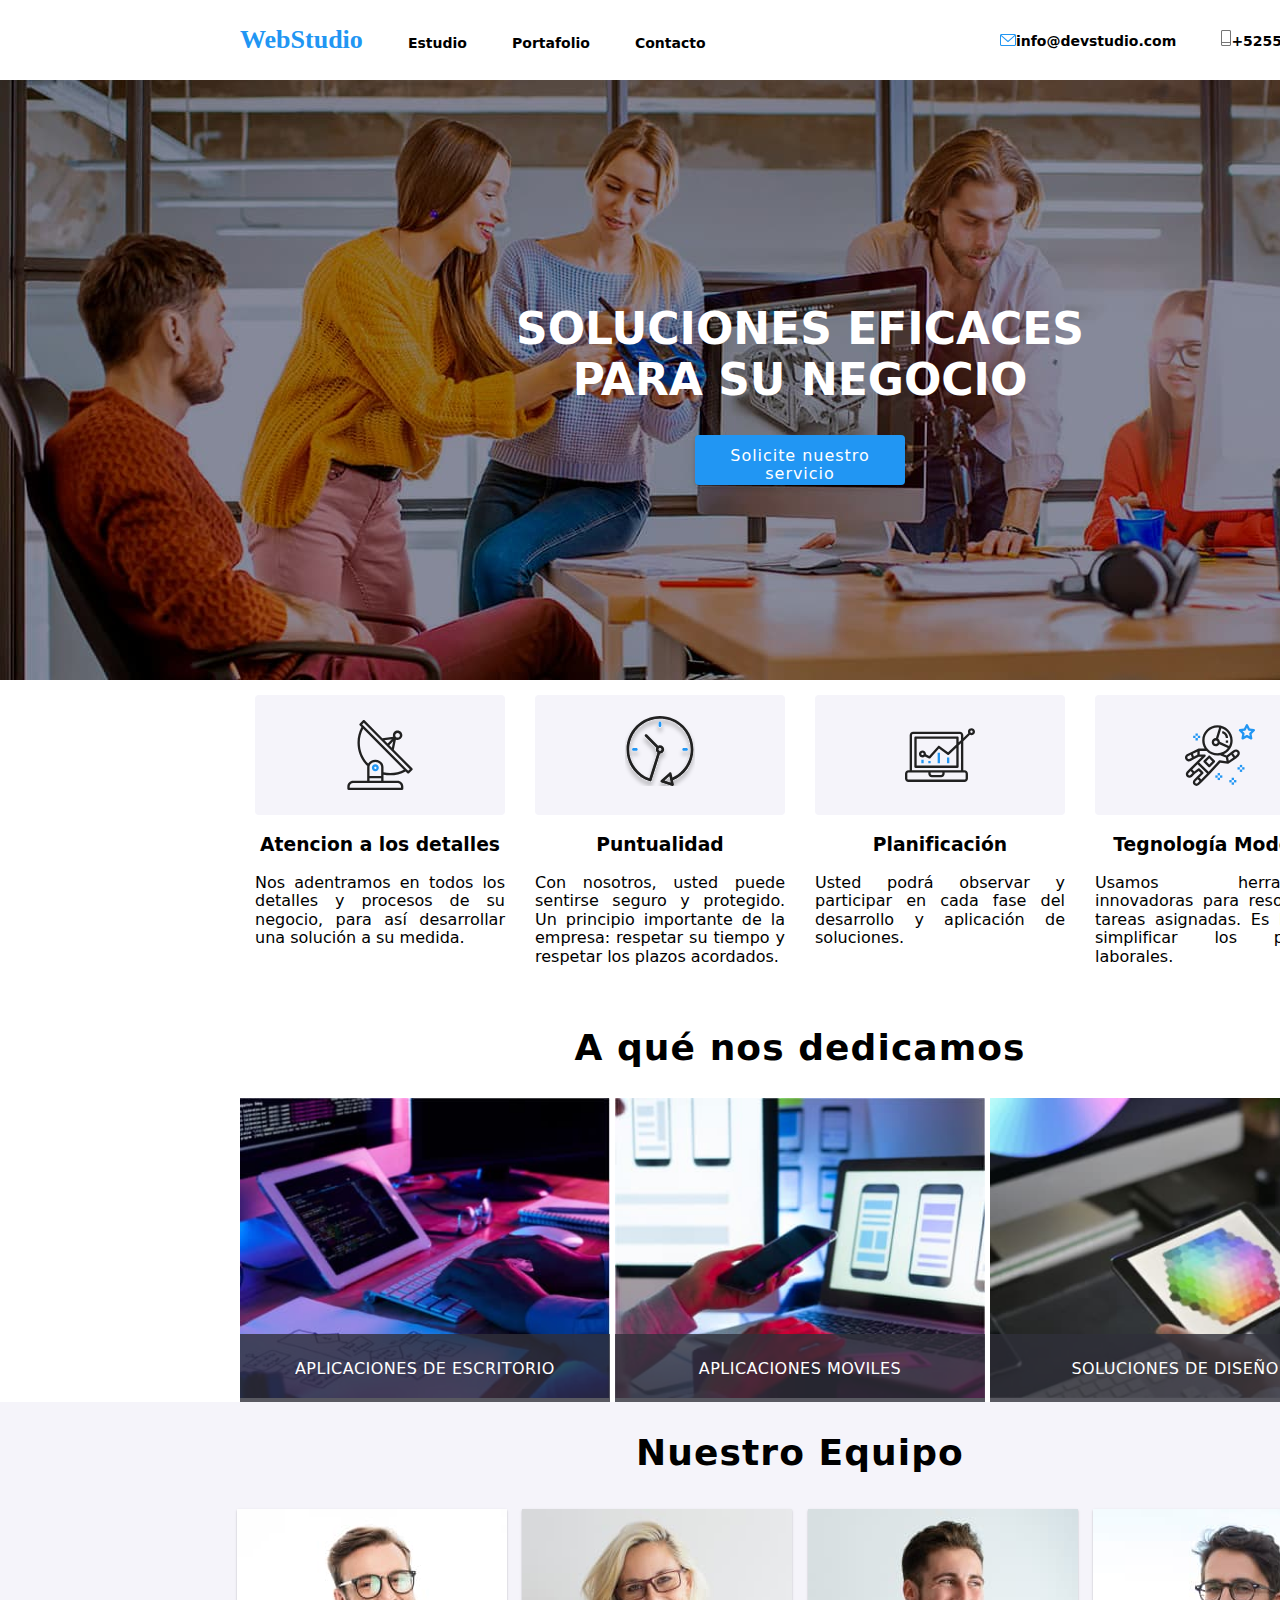
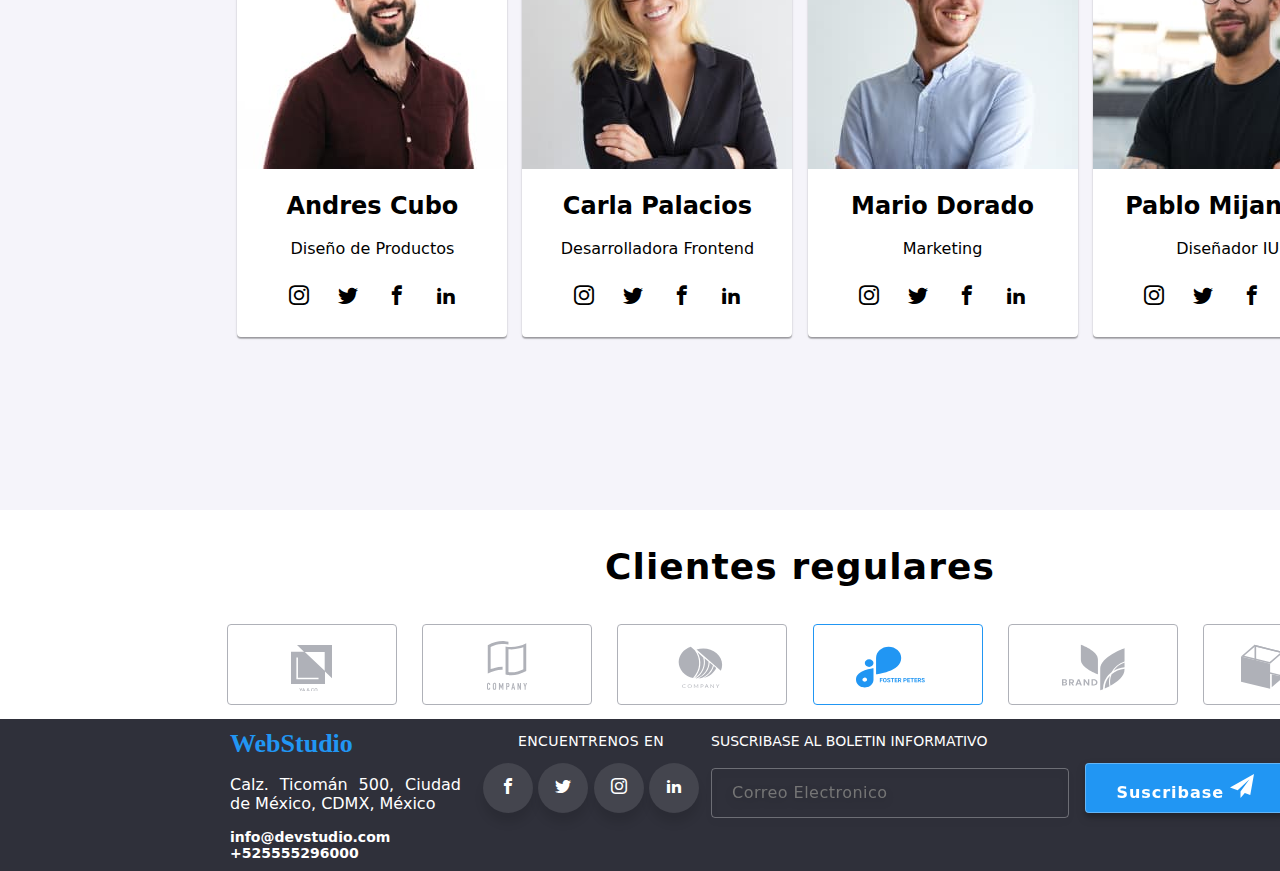
==== commit cd9353ac: "actualizacion del link de la imagen principal" ====
--- a/index.html
+++ b/index.html
@@ -31,22 +31,15 @@
             </div>
     </header>        
     
-    <div class="contenedor-banner" style="background-image:url('/img/banner.jpg')" >
+    <div class="contenedor-banner" style="background-image:url('img/banner.jpg')" >
         <h1 class="text-banner">SOLUCIONES EFICACES PARA SU NEGOCIO</h1>
 
         <div class="boton-modal">
-            <label for="btn-modal">
+            <span class="btn-modal">
                 Solicite nuestro servicio
-            </label>            
+            </span>            
         </div>
-        <input type="checkbox" id="btn-modal">        
-            <div class="container-modal">
-                <div class="content-modal">
-                    <div class="btn-cerrar">
-                        <label for="btn-modal">X</label>
-                    </div>
-                </div>
-            </div>
+        
     </div>
 
     <main>
@@ -168,6 +161,14 @@
             
         </div>
 
+
+
+
+
+
+
+
+
         <div class="contenedor-equipo">
 
             <h2 class="nuestro">Nuestro Equipo</h2>
--- a/css/stylos.css
+++ b/css/stylos.css
@@ -97,78 +97,13 @@
     text-align: center;
 }
 
-.boton-modal label{
+.boton-modal{
     
     color: #fff;
     border-radius: 4px;
     cursor: pointer;
     transition: all 300ms ease;
 }
-
-#btn-modal{
-    display: none;
-}
-
-/*---configuracion Modal---*/
-
-.container-modal{
-    border: solid 3px red;
-    width: 1600px;
-    height: 1024px;
-    top: 0;
-    left: 0;
-    position: fixed;
-    background: rgba(0, 0, 0, 0.2);
-    display: flex;
-    justify-content: center;
-    align-items: center;
-    z-index: 100;
-    visibility: hidden;
-    opacity: 0;
-}
-
-#btn-modal:checked ~ .container-modal{
-    visibility: visible;
-    opacity: 1;
-    transition: cubic-bezier(0.4, 0, 0.2, 1);
-}
-
-.content-modal{
-    width: 528px;
-    height: 581px;
-    background: #FFFFFF;
-    box-shadow: 0px 1px 3px rgba(0, 0, 0, 0.12), 0px 1px 1px rgba(0, 0, 0, 0.14), 0px 2px 1px rgba(0, 0, 0, 0.2);
-    border-radius: 4px;
-}
-
-.content-modal:hover{
-    border: 2px solid #185e83;
-    border-radius: 4px;
-}
-
-.content-modal .btn-cerrar{
-    border: 1px solid rgba(0, 0, 0, 0.1);
-    width: 30px;
-    height: 30px;
-    margin-top: 8px;
-    padding-top: 8px;
-    margin-left: 490px;
-    border-radius: 50%;    
-}
-
-.content-modal .btn-cerrar:hover{
-    border: 1px solid #185e83;
-}
-
-.content-modal .btn-cerrar label{
-    position: absolute;
-    color: #000000;
-    margin-top: -3px;
-    margin-left: -4px;
-    cursor: pointer;
-    
-}
-
 
 /*----configuracion valores----*/
 
@@ -241,6 +176,7 @@
 .servicio-texto{
     width: 370px;
     height: 70px;
+    
     background: rgba(47, 48, 58, 0.8);
     color: #FFFFFF;
     letter-spacing: 0.03em;
@@ -304,13 +240,19 @@
     border-radius: 50%;
     cursor: pointer;
     display: inline-block;
-    align-items: center;
-    justify-content: center;
+    margin: 0 auto;
+}
+
+.redes-sociales ul li a{
+    padding: 0;
+    margin: 0;
 }
 
 .redes-sociales ul li i{
+    
     font-size: 20px;
     line-height: 40px;
+    text-align: center;
 }
 
 .redes-sociales ul li:hover{
@@ -390,6 +332,11 @@
     font-size: 16px;
     color: black;
     font-weight: bold;
+}
+
+.menu-button:hover{
+    background: #2196F3;
+    color: #fff;
 }
 
 .portafolio-estudio{
